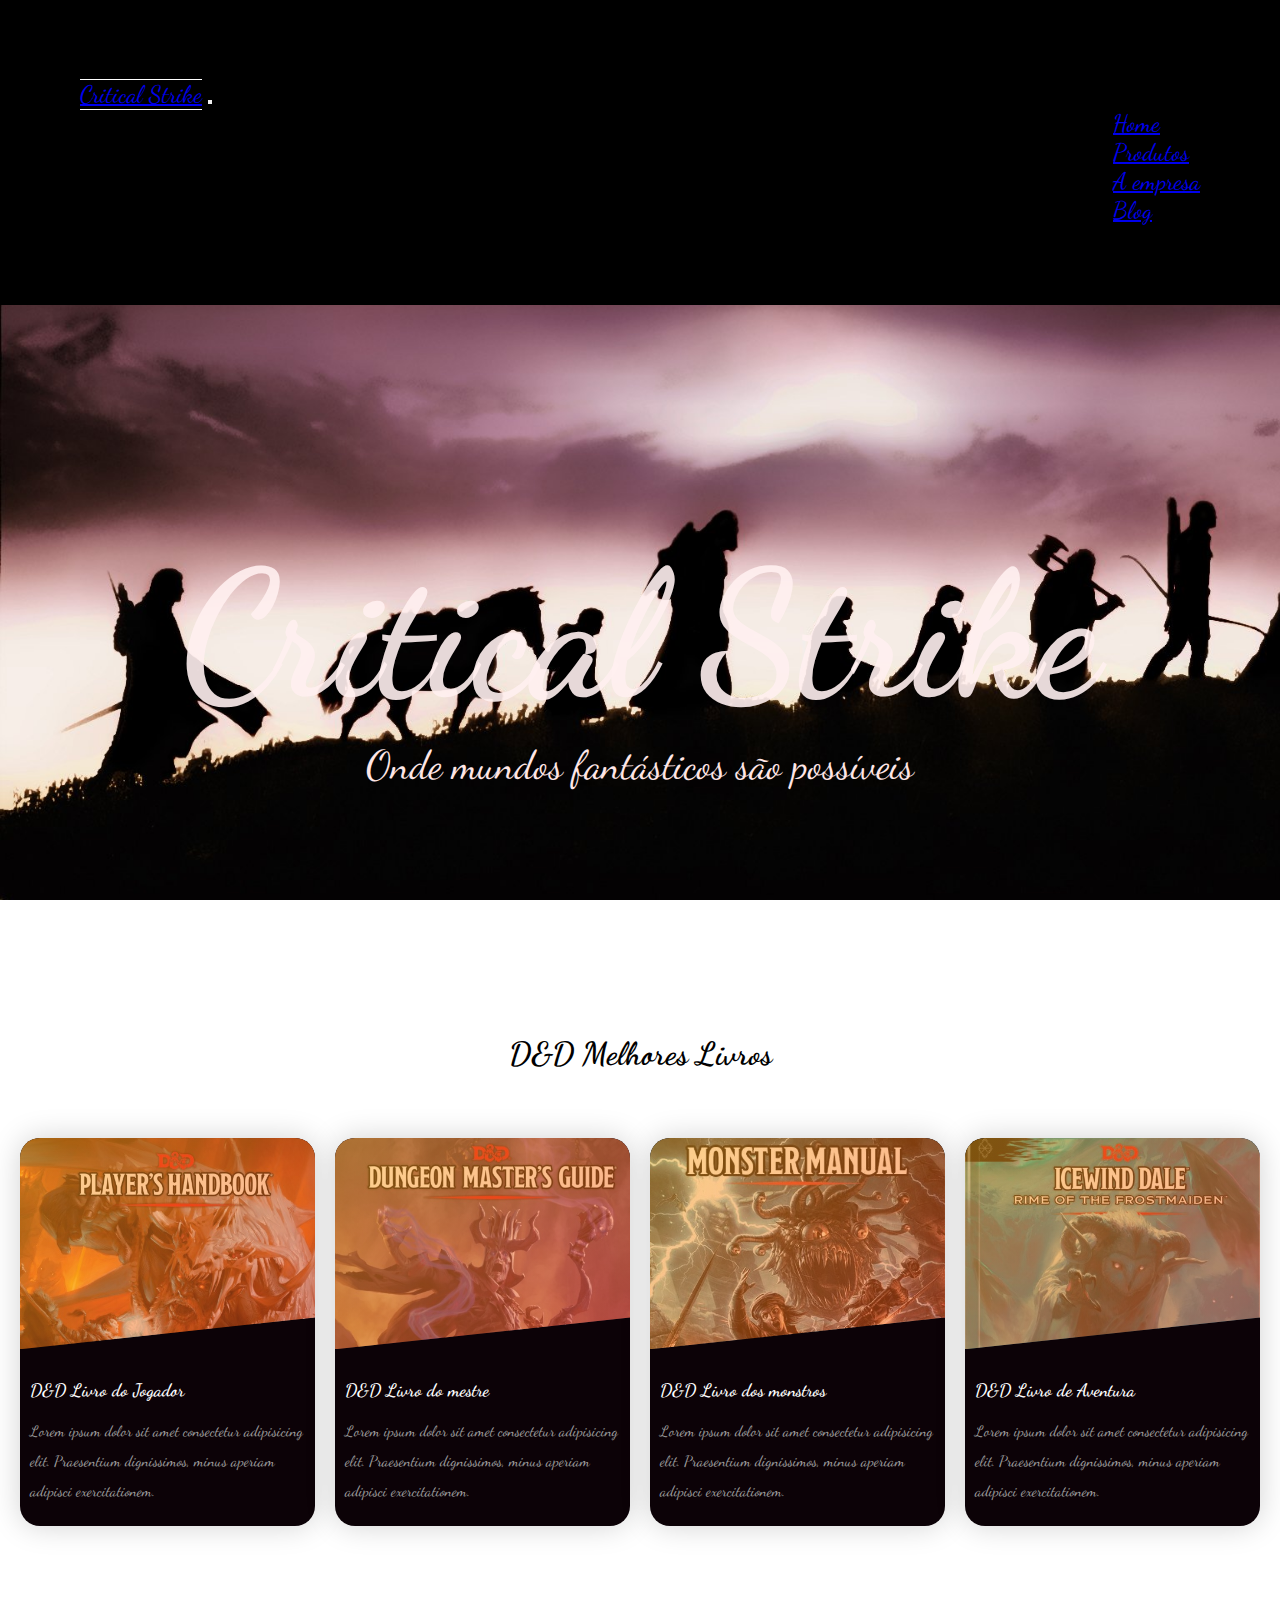
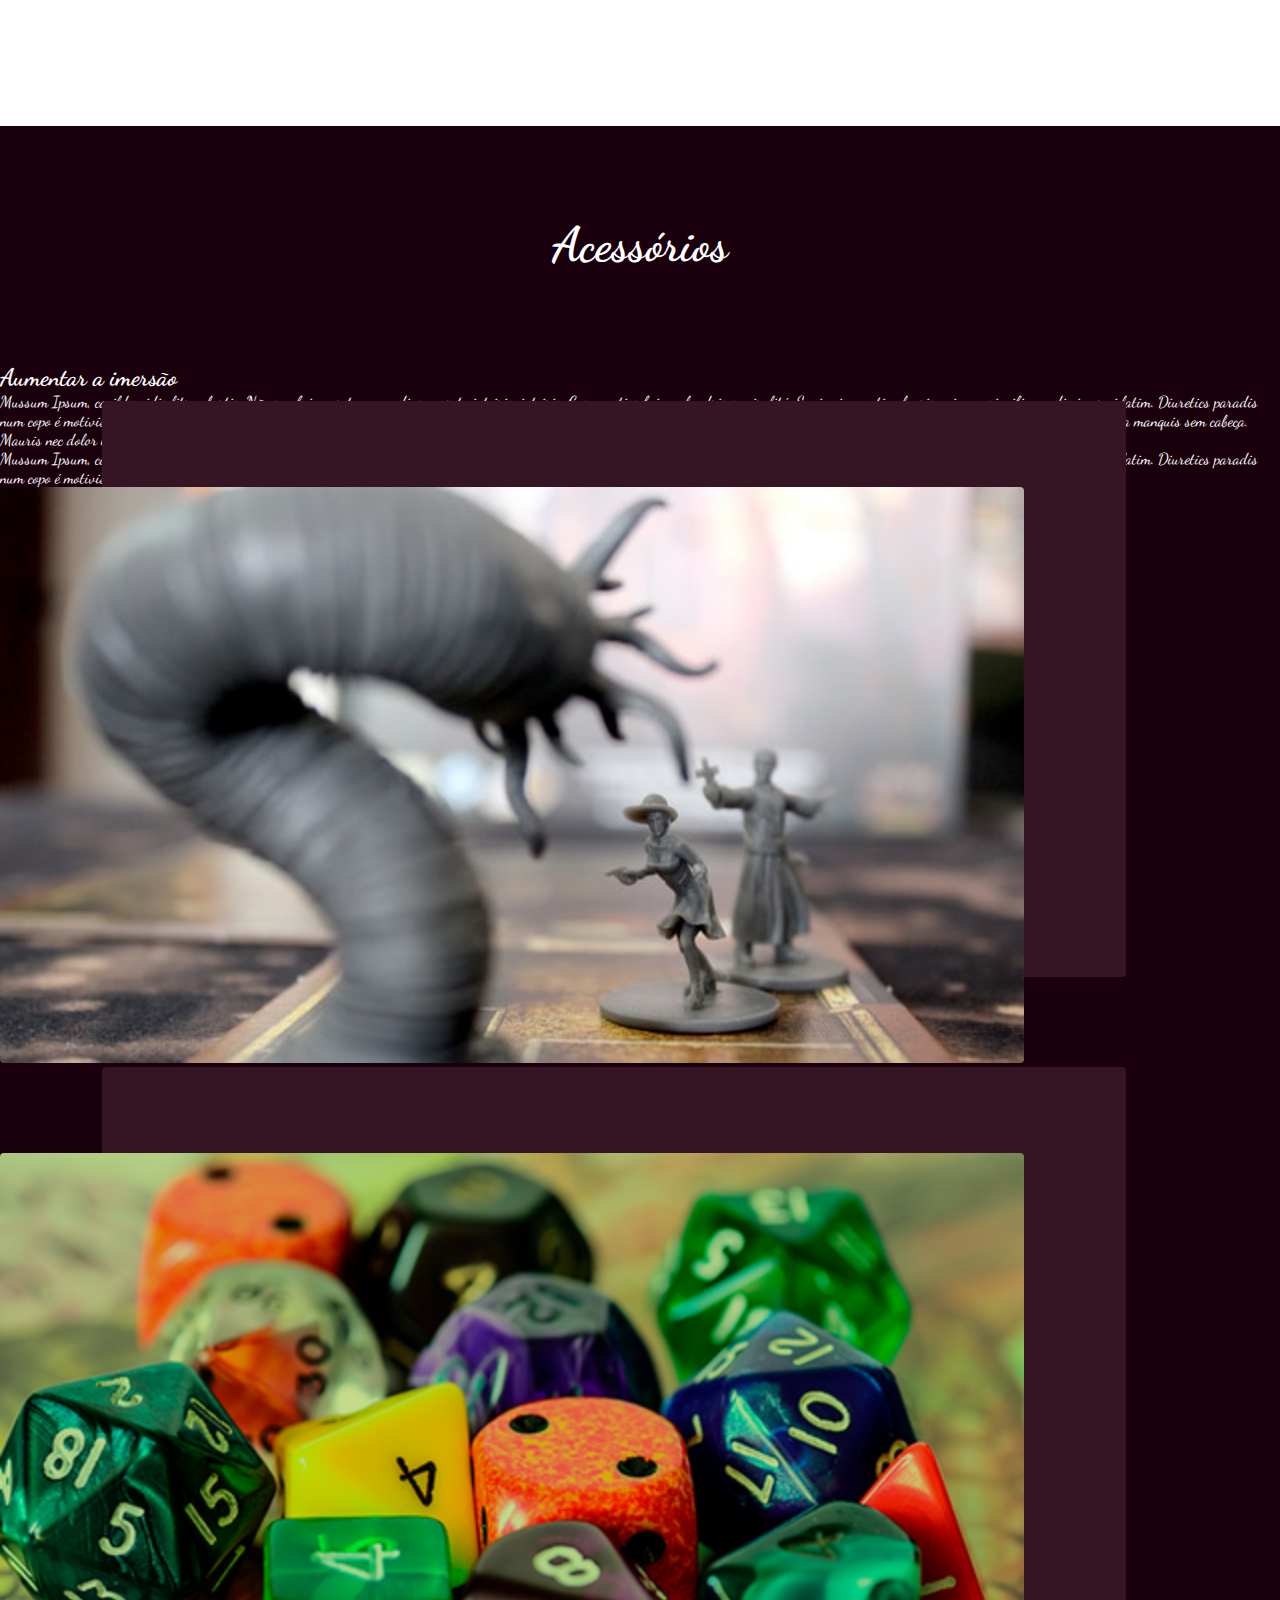
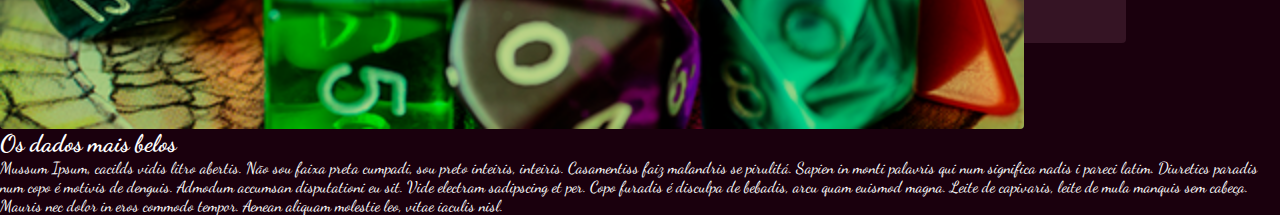
==== index.html @ 11e09d1b "Update index.html" ====
<!DOCTYPE html>
<html lang="pt-br">
  <head>
    <meta charset="UTF-8" />
    <meta http-equiv="X-UA-Compatible" content="IE=edge" />
    <meta name="viewport" content="width=device-width, initial-scale=1.0" />
    <link rel="stylesheet" href="style.css" />
    <title>Critical Strike</title>
    <!--Font Google-->
    <link rel="preconnect" href="https://fonts.googleapis.com" />
    <link rel="preconnect" href="https://fonts.gstatic.com" crossorigin />
    <link
      href="https://fonts.googleapis.com/css2?family=Dancing+Script:wght@400;600;700&display=swap"
      rel="stylesheet"
    />
    <!--bootstrap-->
    <link
      href="https://cdn.jsdelivr.net/npm/bootstrap@5.0.2/dist/css/bootstrap.min.css"
      rel="stylesheet"
      integrity="sha384-EVSTQN3/azprG1Anm3QDgpJLIm9Nao0Yz1ztcQTwFspd3yD65VohhpuuCOmLASjC"
      crossorigin="anonymous"
    />
    <script
      src="https://cdn.jsdelivr.net/npm/@popperjs/core@2.9.2/dist/umd/popper.min.js"
      integrity="sha384-IQsoLXl5PILFhosVNubq5LC7Qb9DXgDA9i+tQ8Zj3iwWAwPtgFTxbJ8NT4GN1R8p"
      crossorigin="anonymous"
    ></script>
    <script
      src="https://cdn.jsdelivr.net/npm/bootstrap@5.0.2/dist/js/bootstrap.min.js"
      integrity="sha384-cVKIPhGWiC2Al4u+LWgxfKTRIcfu0JTxR+EQDz/bgldoEyl4H0zUF0QKbrJ0EcQF"
      crossorigin="anonymous"
    ></script>
    <!--Fim Bootstrap-->
  </head>
  <body>
    <div class="container-fluid p-0">
      <header class="row m-0 p-0">
        <div class="col-lg-12">
          <div class="container">
            <nav class="navbar fixed-top navbar-expand-lg navbar-dark">
              <div class="container">
                <a class="navbar-brand" href="#">Critical Strike</a>
                <button
                  class="navbar-toggler"
                  type="button"
                  data-bs-toggle="collapse"
                  data-bs-target="#navbarNav"
                  aria-controls="navbarNav"
                  aria-expanded="false"
                  aria-label="Toggle navigation"
                >
                  <span class="navbar-toggler-icon"></span>
                </button>
                <div class="collapse navbar-collapse nav-items" id="navbarNav">
                  <ul class="navbar-nav">
                    <li class="nav-item">
                      <a class="nav-link active" aria-current="page" href="#"
                        >Home</a
                      >
                    </li>
                    <li class="nav-item">
                      <a class="nav-link" href="#">Produtos</a>
                    </li>
                    <li class="nav-item">
                      <a class="nav-link" href="#">A empresa</a>
                    </li>
                    <li class="nav-item">
                      <a
                        class="nav-link disabled"
                        href="#"
                        tabindex="-1"
                        aria-disabled="true"
                        >Blog</a
                      >
                    </li>
                  </ul>
                </div>
              </div>
            </nav>
            <div class="col-lg-12">
              <h1>Critical Strike</h1>
              <p>Onde mundos fantásticos são possíveis</p>
            </div>
          </div>
        </div>
      </header>
      <section class="container-fluid section2 mb-5">
        <div class="container">
          <div class="row">
            <div class="col-lg-12">
              <h1>D&D Melhores Livros</h1>
              <div class="section2-cards">
                <div class="cards">
                 <a href="">
                  <div class="card-personal card1">
                    <div class="container-cards">
                      <img src="image/player-book2.jpg" alt="las vegas" />
                    </div>
                    <div class="details">
                      <h3>D&D Livro do Jogador</h3>
                      <p>
                        Lorem ipsum dolor sit amet consectetur adipisicing elit.
                        Praesentium dignissimos, minus aperiam adipisci
                        exercitationem.
                      </p>
                    </div>
                  </div>
                 </a> 
                 <a href="">
                  <div class="card-personal card2">
                    <div class="container-cards">
                      <img src="image/master-book2.jpg" alt="New York" />
                    </div>
                    <div class="details">
                      <h3>D&D Livro do mestre</h3>
                      <p>
                        Lorem ipsum dolor sit amet consectetur adipisicing elit.
                        Praesentium dignissimos, minus aperiam adipisci
                        exercitationem.
                      </p>
                    </div>
                  </div>
                 </a>
                 <a href="">
                  <div class="card-personal card3">
                    <div class="container-cards">
                      <img src="image/Monster_Manual2.jpg" alt="Singapore" />
                    </div>
                    <div class="details">
                      <h3>D&D Livro dos monstros</h3>
                      <p>
                        Lorem ipsum dolor sit amet consectetur adipisicing elit.
                        Praesentium dignissimos, minus aperiam adipisci
                        exercitationem.
                      </p>
                    </div>
                  </div>
                 </a>
                <a href="">
                  <div class="card-personal card3">
                    <div class="container-cards">
                      <img src="image/adventure-book.jpg" alt="Singapore" />
                    </div>
                    <div class="details">
                      <h3>D&D Livro de Aventura</h3>
                      <p>
                        Lorem ipsum dolor sit amet consectetur adipisicing elit.
                        Praesentium dignissimos, minus aperiam adipisci
                        exercitationem.
                      </p>
                    </div>
                  </div>
                </a>
                  
              </div>
              </div>
            </div>
           
        </div>
      </section>
      <section class="section3-bg container-fluid">
        <h1>Acessórios</h1>
        <div class="section3 container" id="tabuleiros">
          <div class="row section3-content">
            <div class="col-lg-6 mb-5">
             <h2>Aumentar a imersão</h2>
             <p>
              Mussum Ipsum, cacilds vidis litro abertis. Não sou faixa preta cumpadi, sou preto inteiris, inteiris. Casamentiss faiz malandris se pirulitá. Sapien in monti palavris qui num significa nadis i pareci latim. Diuretics paradis num copo é motivis de denguis.

              Admodum accumsan disputationi eu sit. Vide electram sadipscing et per. Copo furadis é disculpa de bebadis, arcu quam euismod magna. Leite de capivaris, leite de mula manquis sem cabeça. Mauris nec dolor in eros commodo tempor. Aenean aliquam molestie leo, vitae iaculis nisl.
             </p>
             <p>
              Mussum Ipsum, cacilds vidis litro abertis. Não sou faixa preta cumpadi, sou preto inteiris, inteiris. Casamentiss faiz malandris se pirulitá. Sapien in monti palavris qui num significa nadis i pareci latim. Diuretics paradis num copo é motivis de denguis.
             </p>
            </div>
            <div class="col-lg-6"> <div class="image2">
              <img
                src="image/acessorio2.jpg"
              />
            </div></div>
          </div>
        </div>
        <div class="container" id="tabuleiros">
          <div class="row section3-content">
            <div class="col-lg-6 mb-5 order-md-first"> 
              <div class="image2">
                <img
                  src="image/acessorios3.png"
                  alt="dados para jogos rpg"
                />
              </div>
            </div>
            <div class="col-lg-6 mb-5 order-md-last">
             <h2>Os dados mais belos</h2>
             <p>
              Mussum Ipsum, cacilds vidis litro abertis. Não sou faixa preta cumpadi, sou preto inteiris, inteiris. Casamentiss faiz malandris se pirulitá. Sapien in monti palavris qui num significa nadis i pareci latim. Diuretics paradis num copo é motivis de denguis.

              Admodum accumsan disputationi eu sit. Vide electram sadipscing et per. Copo furadis é disculpa de bebadis, arcu quam euismod magna. Leite de capivaris, leite de mula manquis sem cabeça. Mauris nec dolor in eros commodo tempor. Aenean aliquam molestie leo, vitae iaculis nisl.
             </p>
            </div>
            
          </div>
        </div>
      </section>
     
    </div>
  </body>
</html>
---- style.css ----
* {
  padding: 0;
  margin: 0;
  box-sizing: border-box;
  font-family: 'Dancing Script', cursive;
}
.cards a {
  text-decoration: none;
}
.navbar-brand {
  border-top: 1px solid white !important;
  border-bottom: 1px solid white !important;
}
header.row {
  background: url(/image/banner3.jpg);
  background-position: 0;
  background-size: cover;
  height: 100vh;
}
header h1 {
  text-align: center;
  margin-top: 25vh;
  font-size: 11rem;
  color: rgba(255, 240, 240, 0.9);
  font-weight: 700;
}
header p {
  text-align: center;
  color: rgba(255, 230, 230, 1);
  font-size: 2.5rem;
}
nav {
  padding: 5rem;
  font-size: 1.5rem;
  background: black;
}
.nav-items {
  display: flex;
  justify-content: end;
}

.section2-cards {
  display: grid;
  place-items: center center center;
}

.section2 h1 {
  /* height: 100vh; 
  background: hsl(329, 100%, 5%, 1);  */
  text-align: center;
  font-weight: 900;
  margin-top: 15vh;
  margin-bottom: 5vh;
}
.cards {
  display: grid;
  grid-template-columns: repeat(auto-fit, minmax(250px, 1fr));
  padding: 20px;
  grid-gap: 20px;
}
.card-personal {
  background-color: rgb(12, 2, 7);
  border-radius: 20px;
  box-shadow: 0 0 30px rgba(0, 0, 0, 0.18);
}
.container-cards {
  position: relative;
  clip-path: polygon(0 0, 100% 0, 100% 85%, 0 100%);
}
img {
  width: 100%;
  display: block;
  border-radius: 20px 20px 0 0;
}
.container-cards:after {
  content: '';
  height: 100%;
  width: 100%;
  position: absolute;
  top: 0;
  left: 0;
  border-radius: 20px 20px 0 0;
  opacity: 0.5;
}
.card1 > .container-cards:after {
  background-image: linear-gradient(135deg, #ffab1d, #f8501c);
}
.card2 > .container-cards:after {
  background-image: linear-gradient(135deg, #ffab1d, #f8501c);
}
.card3 > .container-cards:after {
  background-image: linear-gradient(135deg, #ffab1d, #f8501c);
}
.details {
  padding: 20px 10px;
}
.details > h3 {
  color: #ffffff;
  font-weight: 600;
  font-size: 18px;
  margin: 10px 0 15px 0;
}
.details > p {
  color: #a0a0a0;
  font-size: 15px;
  line-height: 30px;
  font-weight: 400;
}

/*=================== section 3 ======================= */
.section3-bg h1 {
  text-align: center;
  color: white;
  font-size: 3rem;
  margin-top: 20vh;
  padding-top: 10vh;
}
.section3-bg {
  background: hsl(329, 100%, 5%, 1);
}
.section3-content {
  padding-top: 10vh;
  color: white;
}

#tabuleiros .image2 {
  position: relative;
  width: 80%;
}

#tabuleiros .image2::before {
  content: '';
  height: 100%;
  width: 100%;
  background: rgb(53, 20, 36);
  position: absolute;
  top: -15%;
  left: 10%;
  z-index: 0;
}

#tabuleiros .image2 img {
  position: relative;
}

#tabuleiros .image2 img,
#tabuleiros .image2::before {
  border-radius: 0.25rem;
}

@media (max-width: 990px) {
  header.row {
    padding: 1rem;
    background-position: -20rem;
  }

  nav {
    padding: 0;
    background: black;
  }
  .navbar-toggler:focus {
    box-shadow: 0 0 0 0 !important;
    border: 2px solid gray !important;
  }
  .nav-items {
    justify-content: flex-start;
  }
  header h1 {
    font-size: 3rem;
  }
  header p {
    font-size: 1.2rem;
  }
  .order-md-first {
    order: 2;
  }
  .order-md-last {
    order: 1;
  }
}
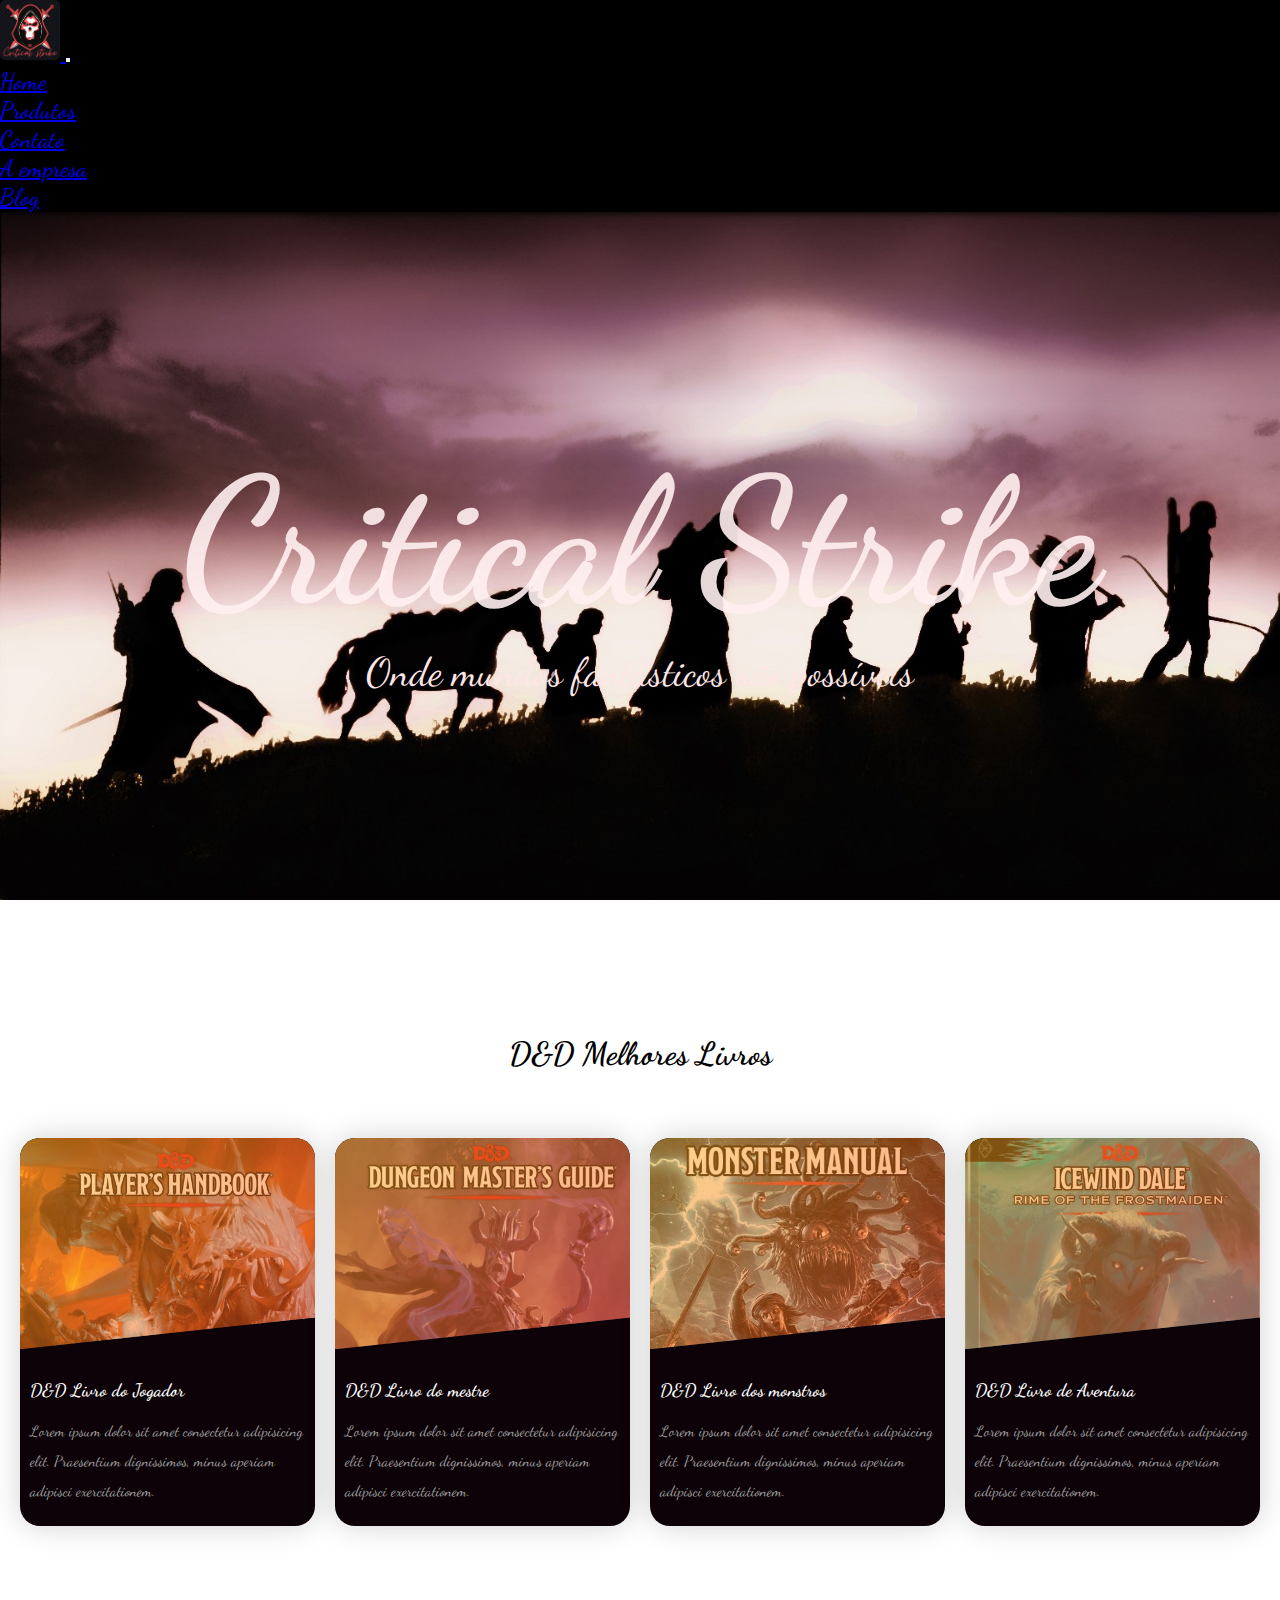
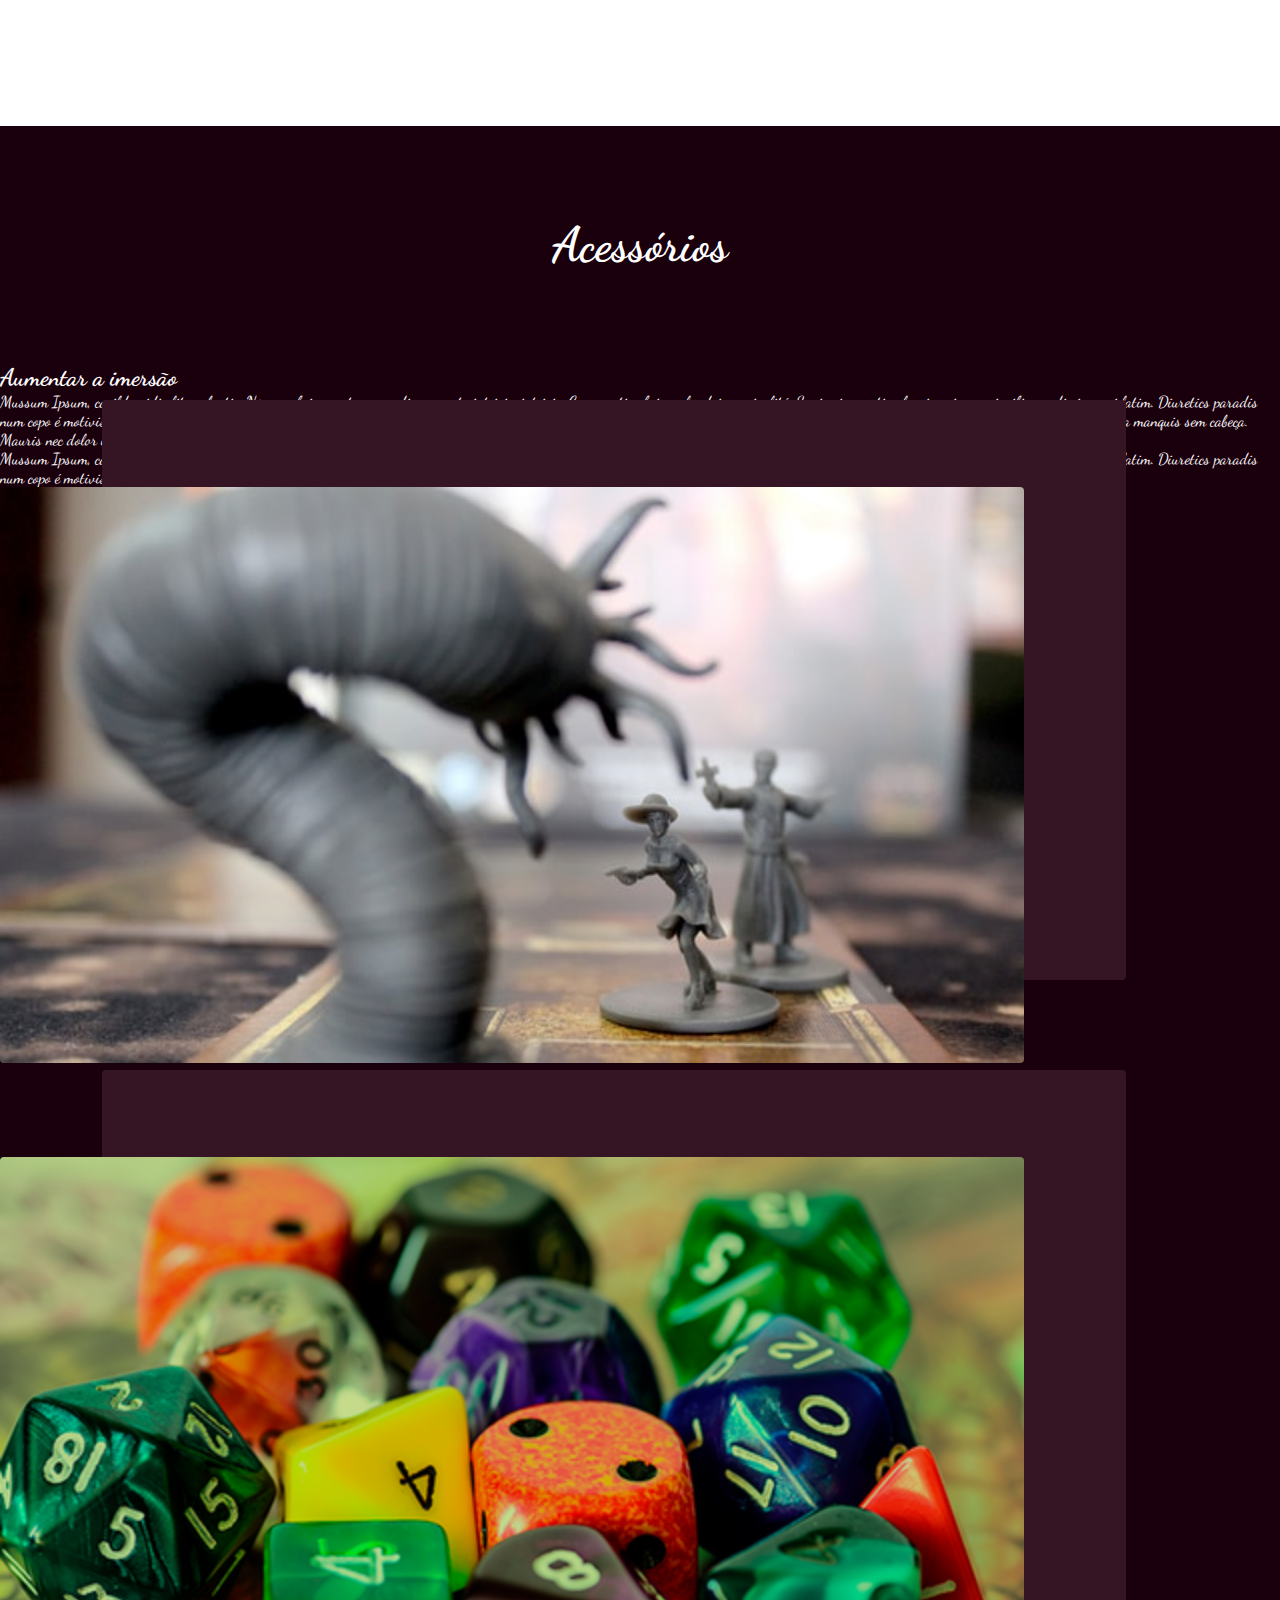
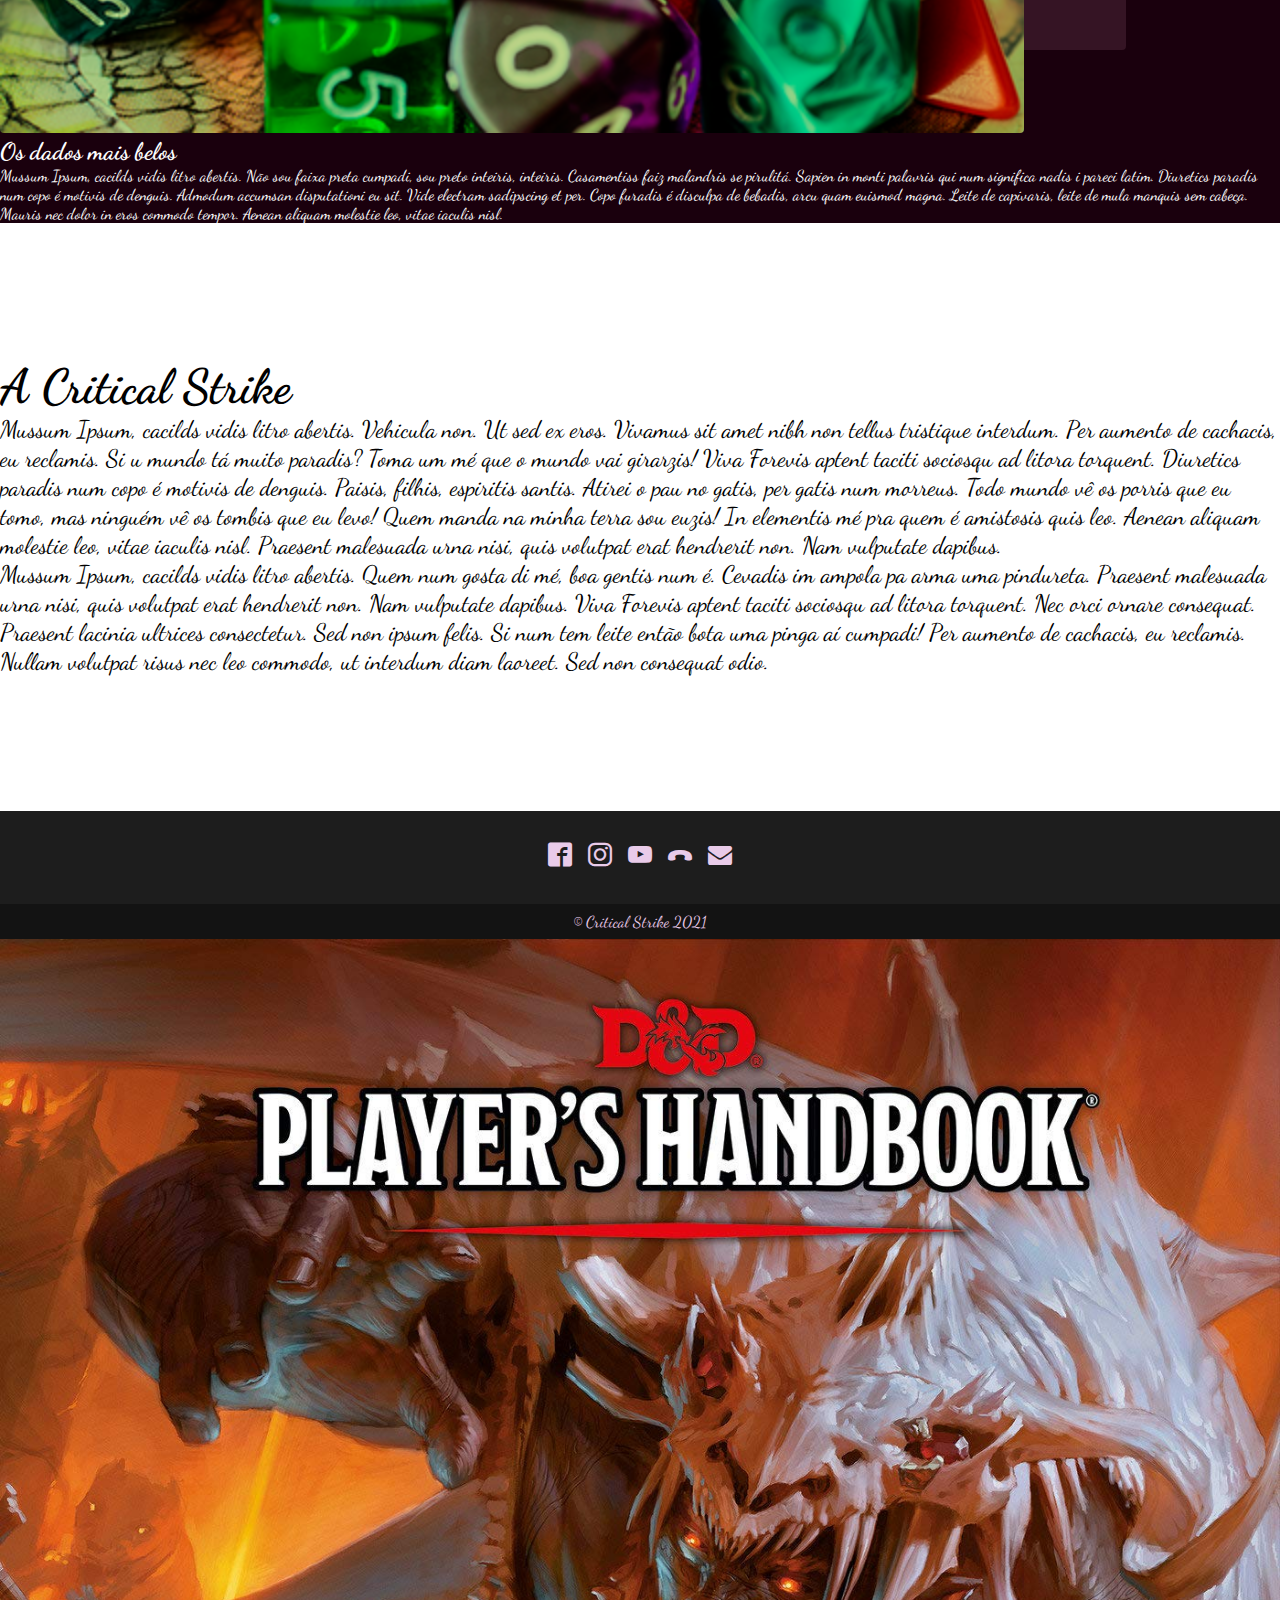
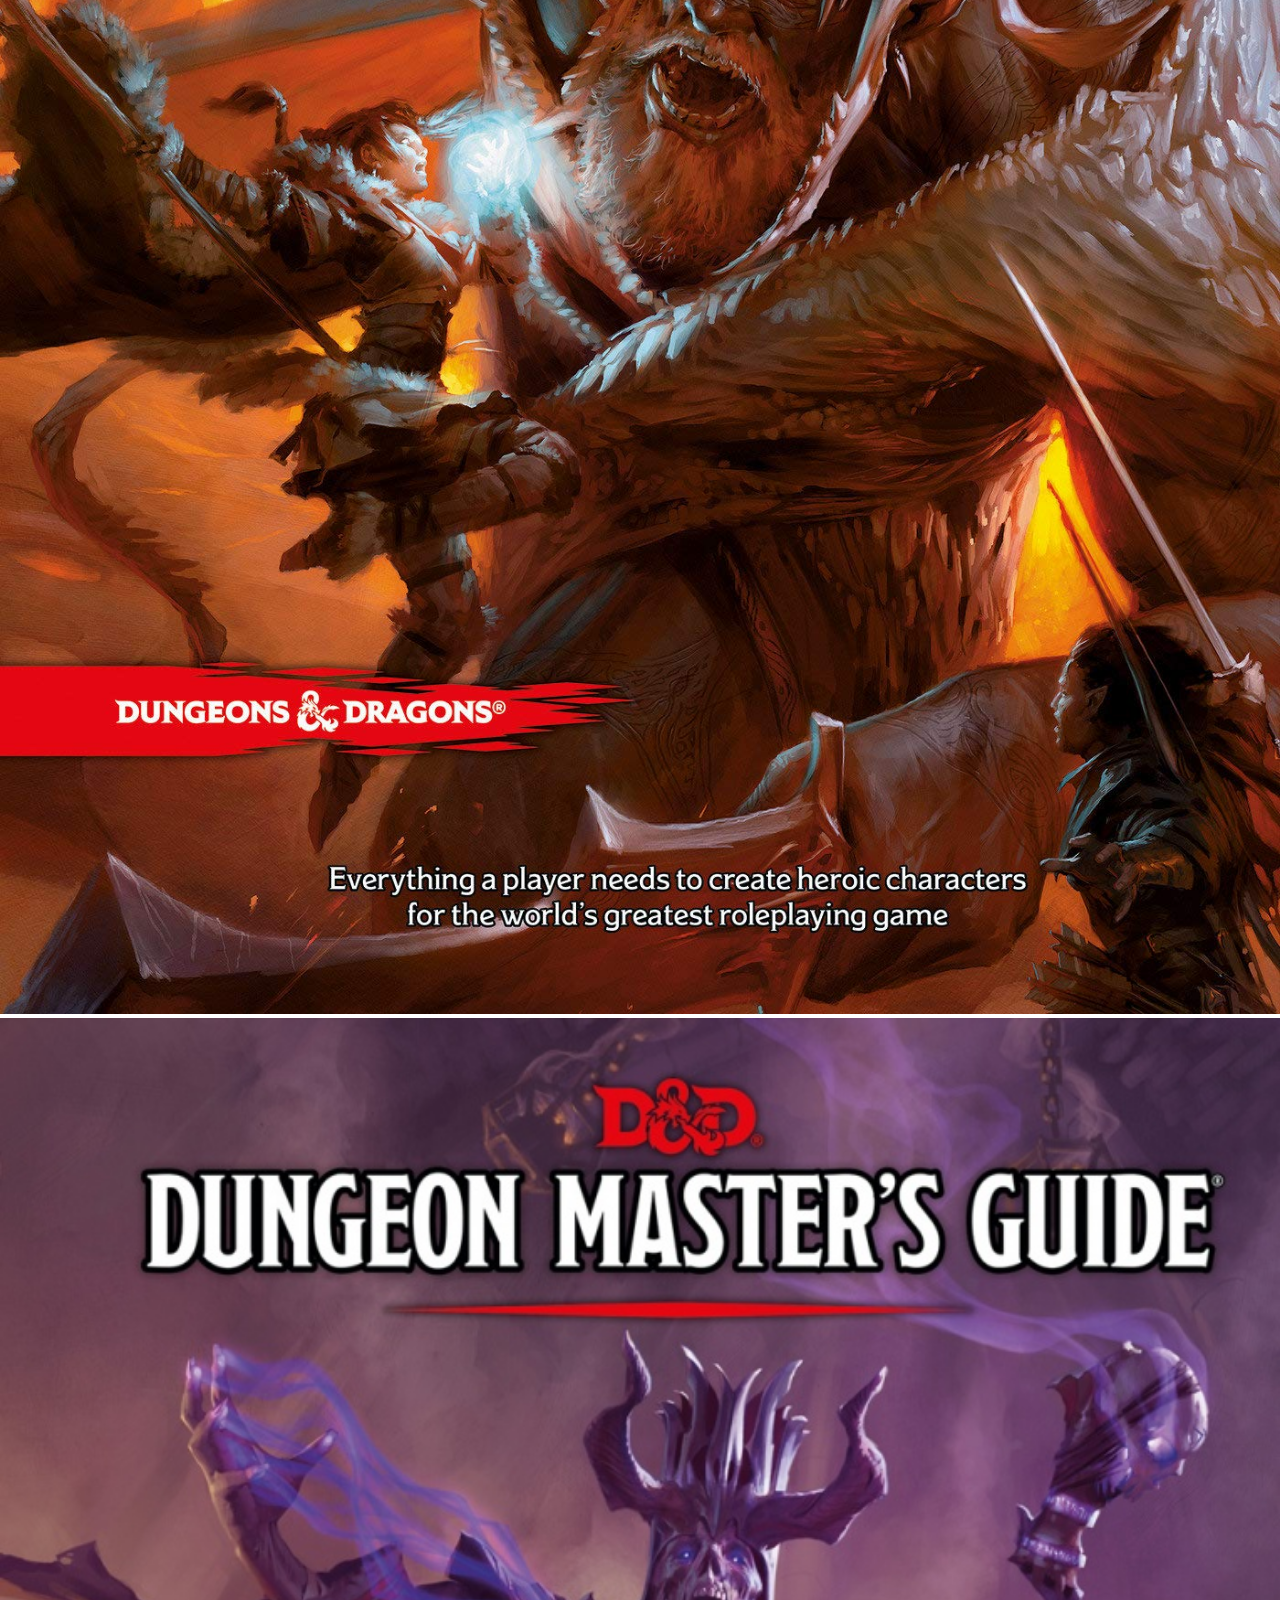
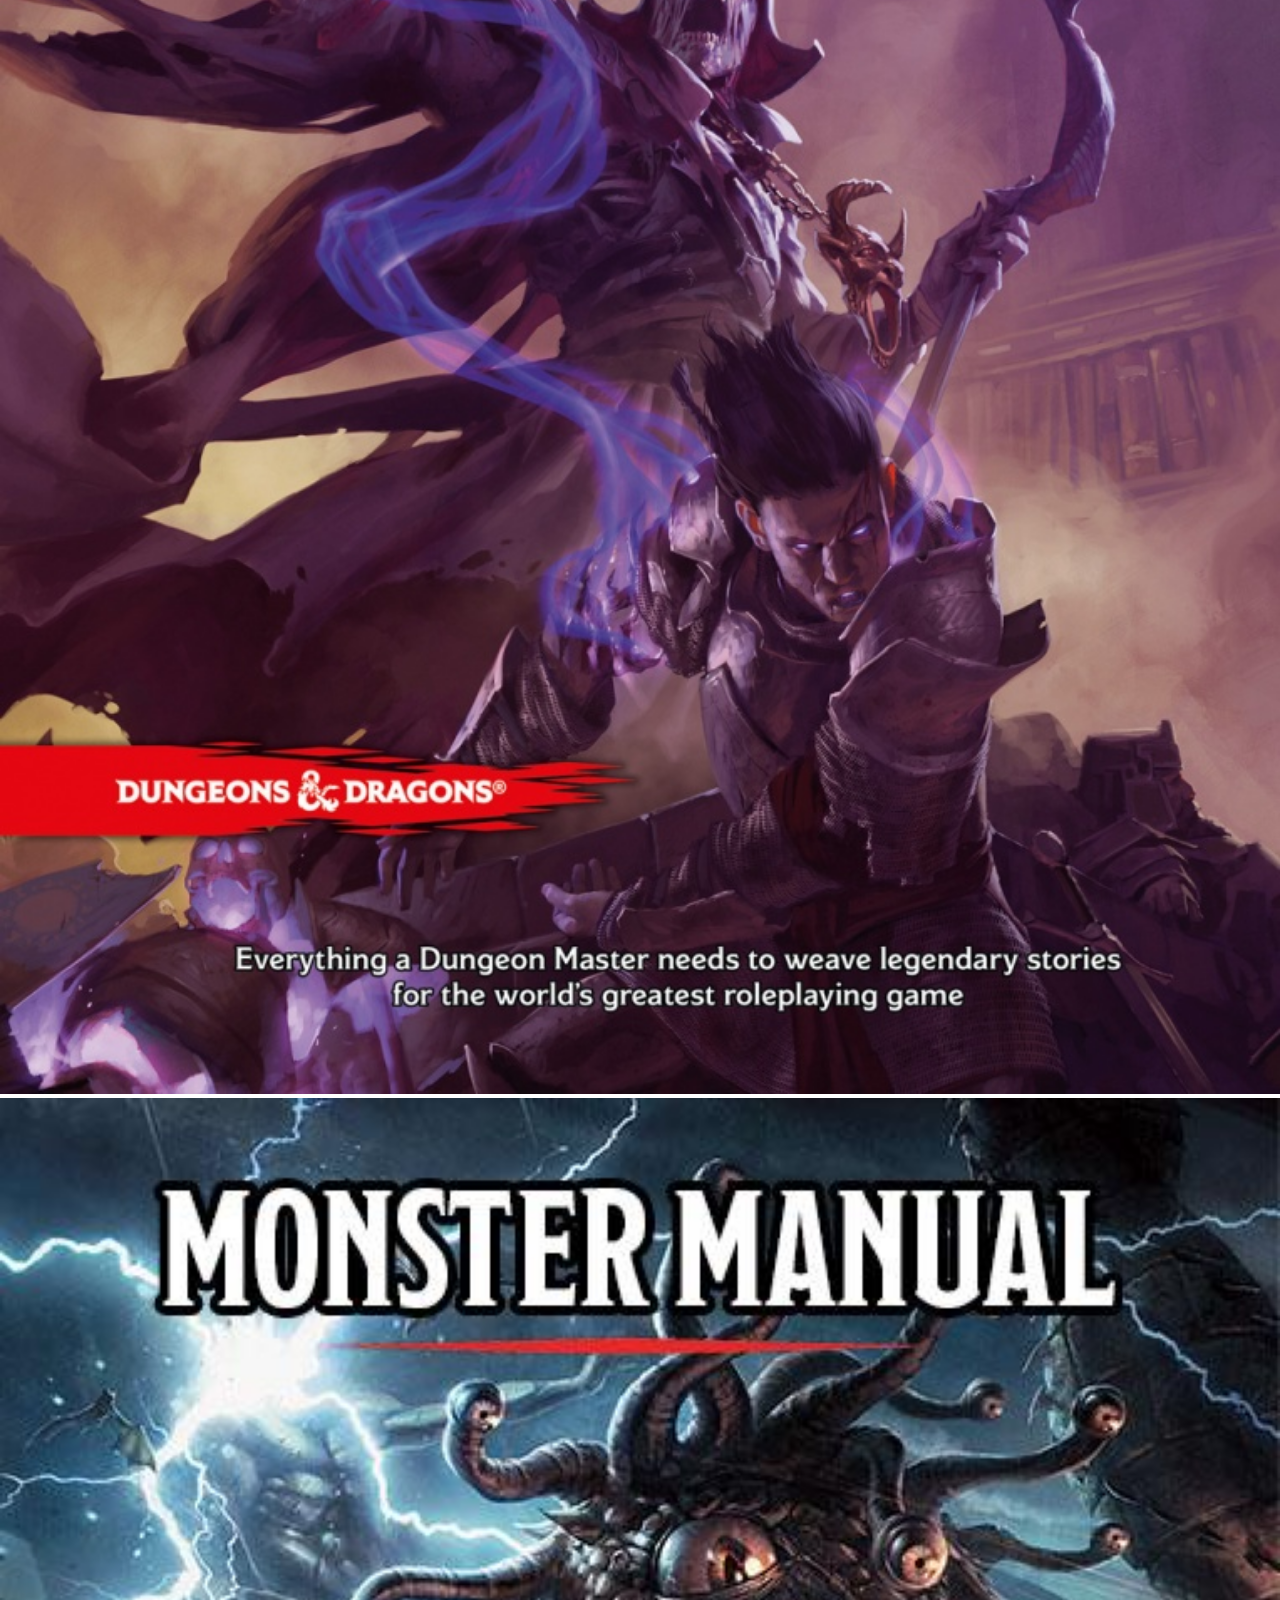
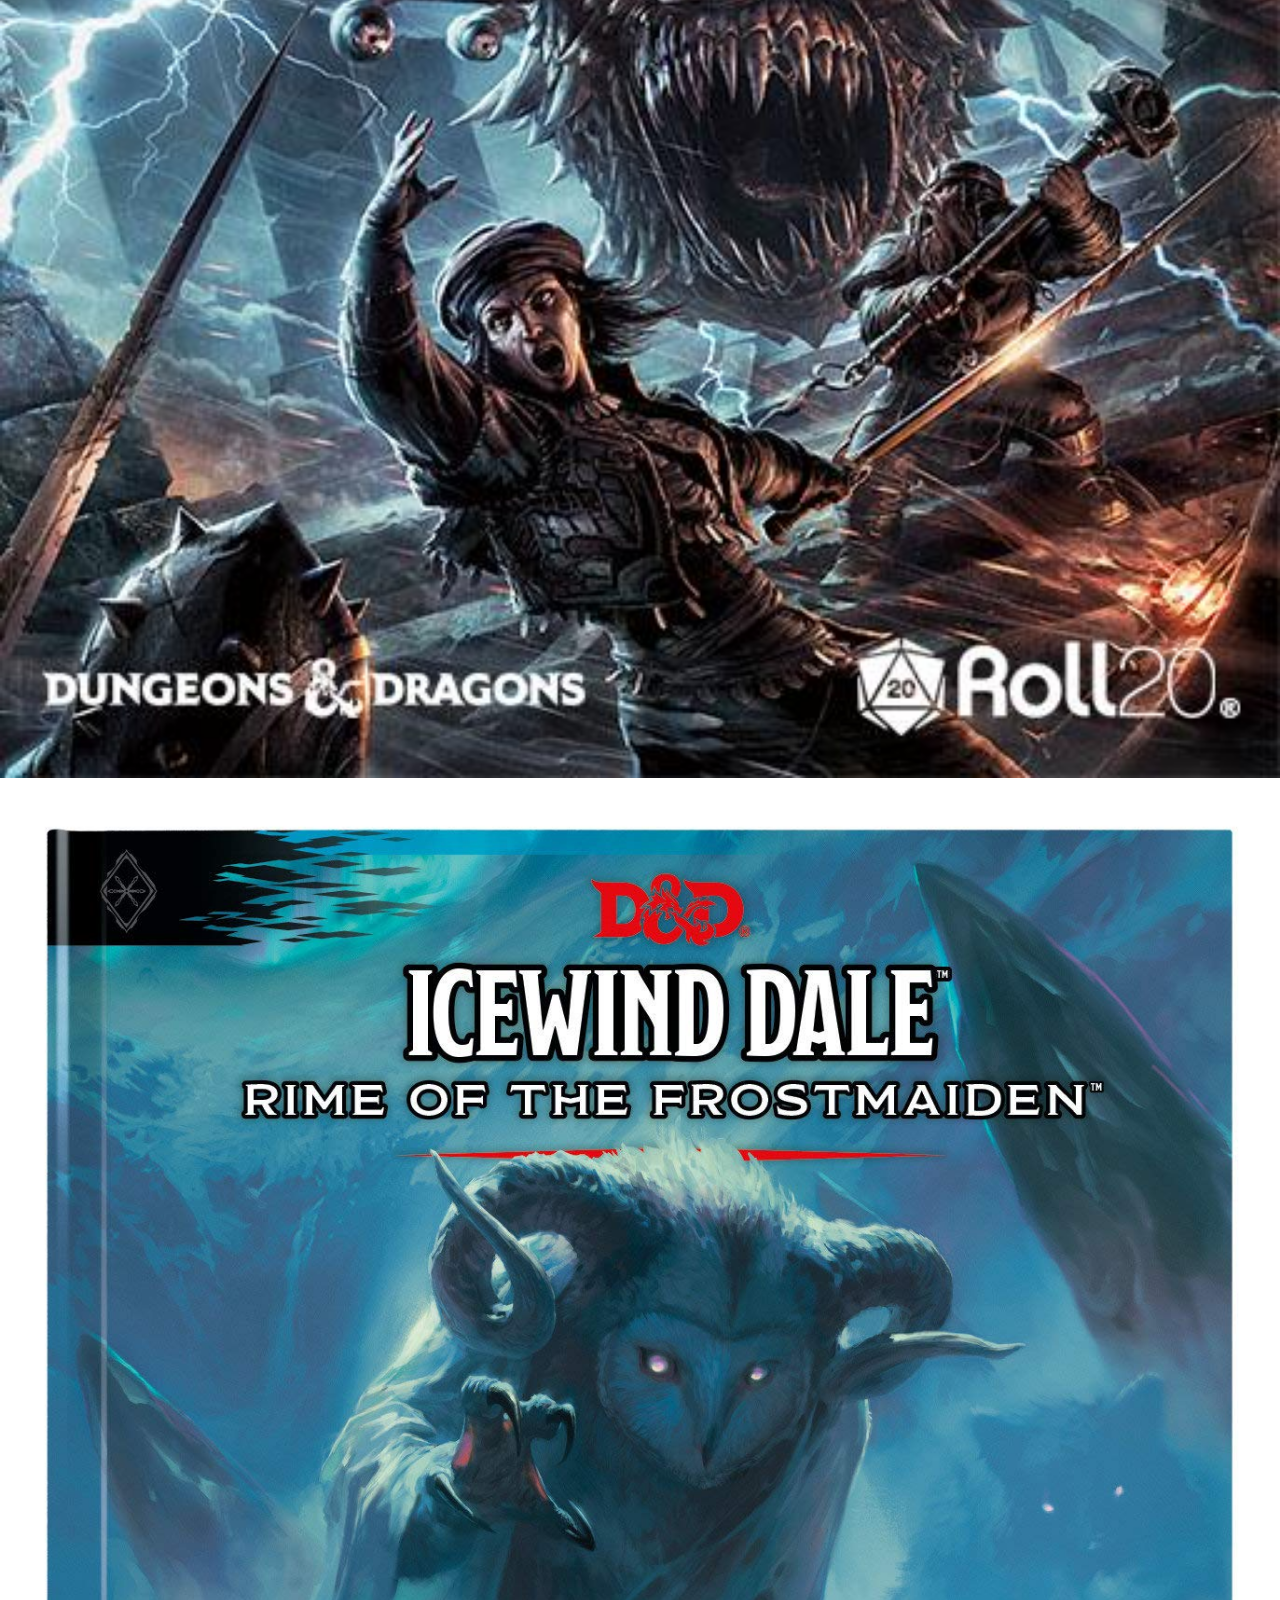
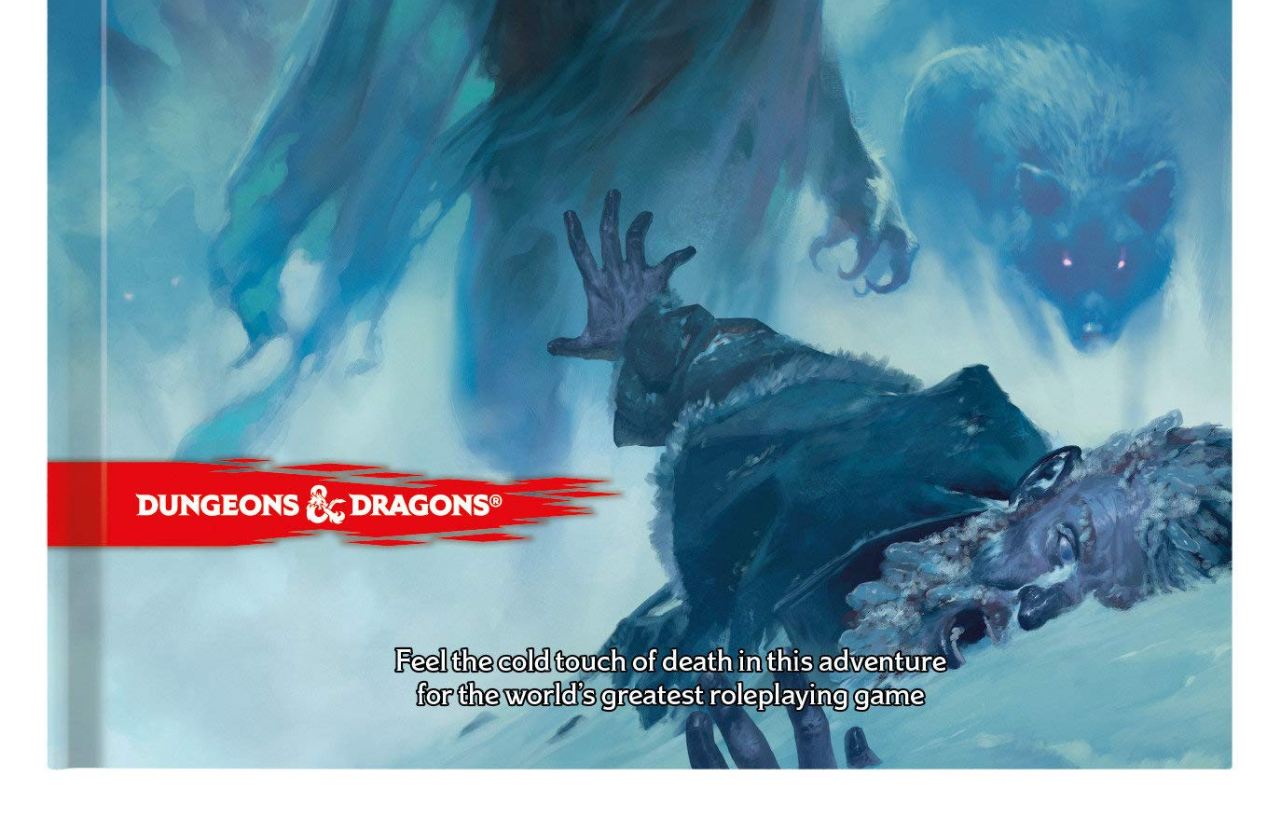
==== commit 278ef781: "Add files via upload" ====
--- a/index.html
+++ b/index.html
@@ -5,6 +5,7 @@
     <meta http-equiv="X-UA-Compatible" content="IE=edge" />
     <meta name="viewport" content="width=device-width, initial-scale=1.0" />
     <link rel="stylesheet" href="style.css" />
+    <link rel="stylesheet" href="assets/style.css">
     <title>Critical Strike</title>
     <!--Font Google-->
     <link rel="preconnect" href="https://fonts.googleapis.com" />
@@ -39,7 +40,10 @@
           <div class="container">
             <nav class="navbar fixed-top navbar-expand-lg navbar-dark">
               <div class="container">
-                <a class="navbar-brand" href="#">Critical Strike</a>
+                <a class="navbar-brand" href="#">
+                  
+                  <img src="image/logo2.png" alt="">
+                </a>
                 <button
                   class="navbar-toggler"
                   type="button"
@@ -52,17 +56,20 @@
                   <span class="navbar-toggler-icon"></span>
                 </button>
                 <div class="collapse navbar-collapse nav-items" id="navbarNav">
-                  <ul class="navbar-nav">
+                  <ul class="navbar-nav ms-md-auto">
                     <li class="nav-item">
                       <a class="nav-link active" aria-current="page" href="#"
                         >Home</a
                       >
                     </li>
                     <li class="nav-item">
-                      <a class="nav-link" href="#">Produtos</a>
-                    </li>
-                    <li class="nav-item">
-                      <a class="nav-link" href="#">A empresa</a>
+                      <a class="nav-link" href="#anchor1">Produtos</a>
+                    </li>
+                    <li class="nav-item">
+                      <a class="nav-link" href="#anchor2">Contato</a>
+                    </li>
+                    <li class="nav-item">
+                      <a class="nav-link" href="#empresa">A empresa</a>
                     </li>
                     <li class="nav-item">
                       <a
@@ -87,11 +94,11 @@
       <section class="container-fluid section2 mb-5">
         <div class="container">
           <div class="row">
-            <div class="col-lg-12">
+            <div class="col-lg-12" id="anchor1">
               <h1>D&D Melhores Livros</h1>
               <div class="section2-cards">
                 <div class="cards">
-                 <a href="">
+                 <a href="" data-bs-toggle="modal" data-bs-target="#Modal0">
                   <div class="card-personal card1">
                     <div class="container-cards">
                       <img src="image/player-book2.jpg" alt="las vegas" />
@@ -106,7 +113,7 @@
                     </div>
                   </div>
                  </a> 
-                 <a href="">
+                 <a href="" data-bs-toggle="modal" data-bs-target="#Modal1">
                   <div class="card-personal card2">
                     <div class="container-cards">
                       <img src="image/master-book2.jpg" alt="New York" />
@@ -121,25 +128,25 @@
                     </div>
                   </div>
                  </a>
-                 <a href="">
+                 <a href="" data-bs-toggle="modal" data-bs-target="#Modal2">
+                  <div class="card-personal card2">
+                    <div class="container-cards">
+                      <img src="image/Monster_Manual2.jpg" alt="Singapore" />
+                    </div>
+                    <div class="details">
+                      <h3>D&D Livro dos monstros</h3>
+                      <p>
+                        Lorem ipsum dolor sit amet consectetur adipisicing elit.
+                        Praesentium dignissimos, minus aperiam adipisci
+                        exercitationem.
+                      </p>
+                    </div>
+                  </div>
+                 </a>
+                <a href="" data-bs-toggle="modal" data-bs-target="#Modal3">
                   <div class="card-personal card3">
                     <div class="container-cards">
-                      <img src="image/Monster_Manual2.jpg" alt="Singapore" />
-                    </div>
-                    <div class="details">
-                      <h3>D&D Livro dos monstros</h3>
-                      <p>
-                        Lorem ipsum dolor sit amet consectetur adipisicing elit.
-                        Praesentium dignissimos, minus aperiam adipisci
-                        exercitationem.
-                      </p>
-                    </div>
-                  </div>
-                 </a>
-                <a href="">
-                  <div class="card-personal card3">
-                    <div class="container-cards">
-                      <img src="image/adventure-book.jpg" alt="Singapore" />
+                      <img src="image/adventure-book.jpg" />
                     </div>
                     <div class="details">
                       <h3>D&D Livro de Aventura</h3>
@@ -181,7 +188,7 @@
           </div>
         </div>
         <div class="container" id="tabuleiros">
-          <div class="row section3-content">
+          <div class="row section3-content pb-5">
             <div class="col-lg-6 mb-5 order-md-first"> 
               <div class="image2">
                 <img
@@ -202,7 +209,76 @@
           </div>
         </div>
       </section>
-     
+      <section class="container text-center empresa" id="empresa">
+        <h1>A Critical Strike</h1>
+        <p>
+          Mussum Ipsum, cacilds vidis litro abertis. Vehicula non. Ut sed ex eros. Vivamus sit amet nibh non tellus tristique interdum. Per aumento de cachacis, eu reclamis. Si u mundo tá muito paradis? Toma um mé que o mundo vai girarzis! Viva Forevis aptent taciti sociosqu ad litora torquent.
+
+Diuretics paradis num copo é motivis de denguis. Paisis, filhis, espiritis santis. Atirei o pau no gatis, per gatis num morreus. Todo mundo vê os porris que eu tomo, mas ninguém vê os tombis que eu levo!
+
+Quem manda na minha terra sou euzis! In elementis mé pra quem é amistosis quis leo. Aenean aliquam molestie leo, vitae iaculis nisl. Praesent malesuada urna nisi, quis volutpat erat hendrerit non. Nam vulputate dapibus.
+
+
+        </p>
+        <p>
+          Mussum Ipsum, cacilds vidis litro abertis. Quem num gosta di mé, boa gentis num é. Cevadis im ampola pa arma uma pindureta. Praesent malesuada urna nisi, quis volutpat erat hendrerit non. Nam vulputate dapibus. Viva Forevis aptent taciti sociosqu ad litora torquent.
+
+Nec orci ornare consequat. Praesent lacinia ultrices consectetur. Sed non ipsum felis. Si num tem leite então bota uma pinga aí cumpadi! Per aumento de cachacis, eu reclamis. Nullam volutpat risus nec leo commodo, ut interdum diam laoreet. Sed non consequat odio.
+        </p>
+      </section>
+      <footer>
+        <div class="social" id="anchor2">
+        <a href=""><i class="icon-brand"></i></a>  
+        <a href=""><i class="icon-instagram"></i></a>  
+        <a href=""><i class="icon-brand1"></i></a>  
+        <a href=""><i class="icon-telephone"></i></a>  
+        <a href=""><i class="icon-envelope"></i></a>  
+        </div>
+        <div class="copy">&copy; Critical Strike 2021
+         
+        </div>
+      </footer>
+    </div>
+     <!-- Modal 0 -->
+     <div class="modal fade" id="Modal0" tabindex="-1" aria-labelledby="exampleModalLabel" aria-hidden="true">
+      <div class="modal-dialog modal-dialog-centered">
+        <div class="modal-content">
+          <div class="modal-body">
+            <img src="image/player-book.jpg">
+          </div>
+        </div>
+      </div>
+    </div>
+    <!-- Modal 1 -->
+    <div class="modal fade" id="Modal1" tabindex="-1" aria-labelledby="exampleModalLabel" aria-hidden="true">
+      <div class="modal-dialog modal-dialog-centered">
+        <div class="modal-content">
+          <div class="modal-body">
+            <img src="image/master-book.jpg">
+          </div>
+        </div>
+      </div>
+    </div>
+     <!-- Modal 2 -->
+     <div class="modal fade" id="Modal2" tabindex="-1" aria-labelledby="exampleModalLabel" aria-hidden="true">
+      <div class="modal-dialog modal-dialog-centered">
+        <div class="modal-content">
+          <div class="modal-body">
+            <img src="image//Monster_Manual.jpg">
+          </div>
+        </div>
+      </div>
+      </div>
+    <!-- Modal 3 -->
+    <div class="modal fade" id="Modal3" tabindex="-1" aria-labelledby="exampleModalLabel" aria-hidden="true">
+      <div class="modal-dialog modal-dialog-centered">
+        <div class="modal-content">
+          <div class="modal-body">
+            <img src="image/adventure-book2.jpg">
+          </div>
+          
+        </div>
+      </div>
     </div>
   </body>
 </html>
--- a/style.css
+++ b/style.css
@@ -4,15 +4,20 @@
   box-sizing: border-box;
   font-family: 'Dancing Script', cursive;
 }
+
+img {
+  width: 100%;
+}
+.navbar-brand img {
+  width: 60px;
+  border-radius: 5px;
+}
+
 .cards a {
   text-decoration: none;
 }
-.navbar-brand {
-  border-top: 1px solid white !important;
-  border-bottom: 1px solid white !important;
-}
 header.row {
-  background: url(/image/banner3.jpg);
+  background: url(image/banner3.jpg);
   background-position: 0;
   background-size: cover;
   height: 100vh;
@@ -30,23 +35,17 @@
   font-size: 2.5rem;
 }
 nav {
-  padding: 5rem;
   font-size: 1.5rem;
   background: black;
-}
-.nav-items {
-  display: flex;
-  justify-content: end;
-}
-
+  -webkit-box-shadow: 0px 8px 8px -2px rgba(0, 0, 0, 0.51);
+  box-shadow: 0px 4px 4px -1px rgba(0, 0, 0, 0.51);
+}
 .section2-cards {
   display: grid;
   place-items: center center center;
 }
 
 .section2 h1 {
-  /* height: 100vh; 
-  background: hsl(329, 100%, 5%, 1);  */
   text-align: center;
   font-weight: 900;
   margin-top: 15vh;
@@ -67,7 +66,7 @@
   position: relative;
   clip-path: polygon(0 0, 100% 0, 100% 85%, 0 100%);
 }
-img {
+.container-cards img {
   width: 100%;
   display: block;
   border-radius: 20px 20px 0 0;
@@ -148,6 +147,46 @@
   border-radius: 0.25rem;
 }
 
+/*=========== Section 4 =================== */
+
+.card-personal2 {
+  display: flex !important;
+  gap: 1rem;
+}
+.carousel-item {
+  background: white !important;
+}
+/*========== section 5 ==================== */
+.empresa {
+  padding: 15vh 0;
+  font-size: 1.5rem;
+}
+
+footer {
+  color: rgb(233, 203, 233);
+  background: rgb(19, 19, 19);
+  text-align: center;
+}
+.social {
+  padding: 2rem 0;
+  background: rgb(29, 29, 29);
+  display: flex;
+  justify-content: center;
+  gap: 1rem;
+  font-size: 1.5rem;
+}
+.social a {
+  text-decoration: none;
+  color: rgb(233, 203, 233);
+}
+.social a:hover {
+  color: rgb(201, 171, 201);
+}
+
+.copy {
+  padding: 0.5rem 0;
+}
+
 @media (max-width: 990px) {
   header.row {
     padding: 1rem;
@@ -177,4 +216,10 @@
   .order-md-last {
     order: 1;
   }
-}
+  .card-personal2 {
+    display: block !important;
+  }
+  .empresa {
+    font-size: 1rem;
+  }
+}
--- a/assets/style.css
+++ b/assets/style.css
@@ -0,0 +1,66 @@
+@font-face {
+  font-family: 'icomoon';
+  src:  url('fonts/icomoon.eot?yvb7k');
+  src:  url('fonts/icomoon.eot?yvb7k#iefix') format('embedded-opentype'),
+    url('fonts/icomoon.ttf?yvb7k') format('truetype'),
+    url('fonts/icomoon.woff?yvb7k') format('woff'),
+    url('fonts/icomoon.svg?yvb7k#icomoon') format('svg');
+  font-weight: normal;
+  font-style: normal;
+  font-display: block;
+}
+
+[class^="icon-"], [class*=" icon-"] {
+  /* use !important to prevent issues with browser extensions that change fonts */
+  font-family: 'icomoon' !important;
+  speak: never;
+  font-style: normal;
+  font-weight: normal;
+  font-variant: normal;
+  text-transform: none;
+  line-height: 1;
+
+  /* Better Font Rendering =========== */
+  -webkit-font-smoothing: antialiased;
+  -moz-osx-font-smoothing: grayscale;
+}
+
+.icon-envelope:before {
+  content: "\e900";
+}
+.icon-instagram:before {
+  content: "\e907";
+}
+.icon-facebook:before {
+  content: "\e903";
+}
+.icon-brand:before {
+  content: "\e903";
+}
+.icon-social:before {
+  content: "\e903";
+}
+.icon-youtube1:before {
+  content: "\e906";
+}
+.icon-brand1:before {
+  content: "\e906";
+}
+.icon-social1:before {
+  content: "\e906";
+}
+.icon-phone-hang-up:before {
+  content: "\e901";
+}
+.icon-telephone:before {
+  content: "\e901";
+}
+.icon-contact:before {
+  content: "\e901";
+}
+.icon-support:before {
+  content: "\e901";
+}
+.icon-call:before {
+  content: "\e901";
+}
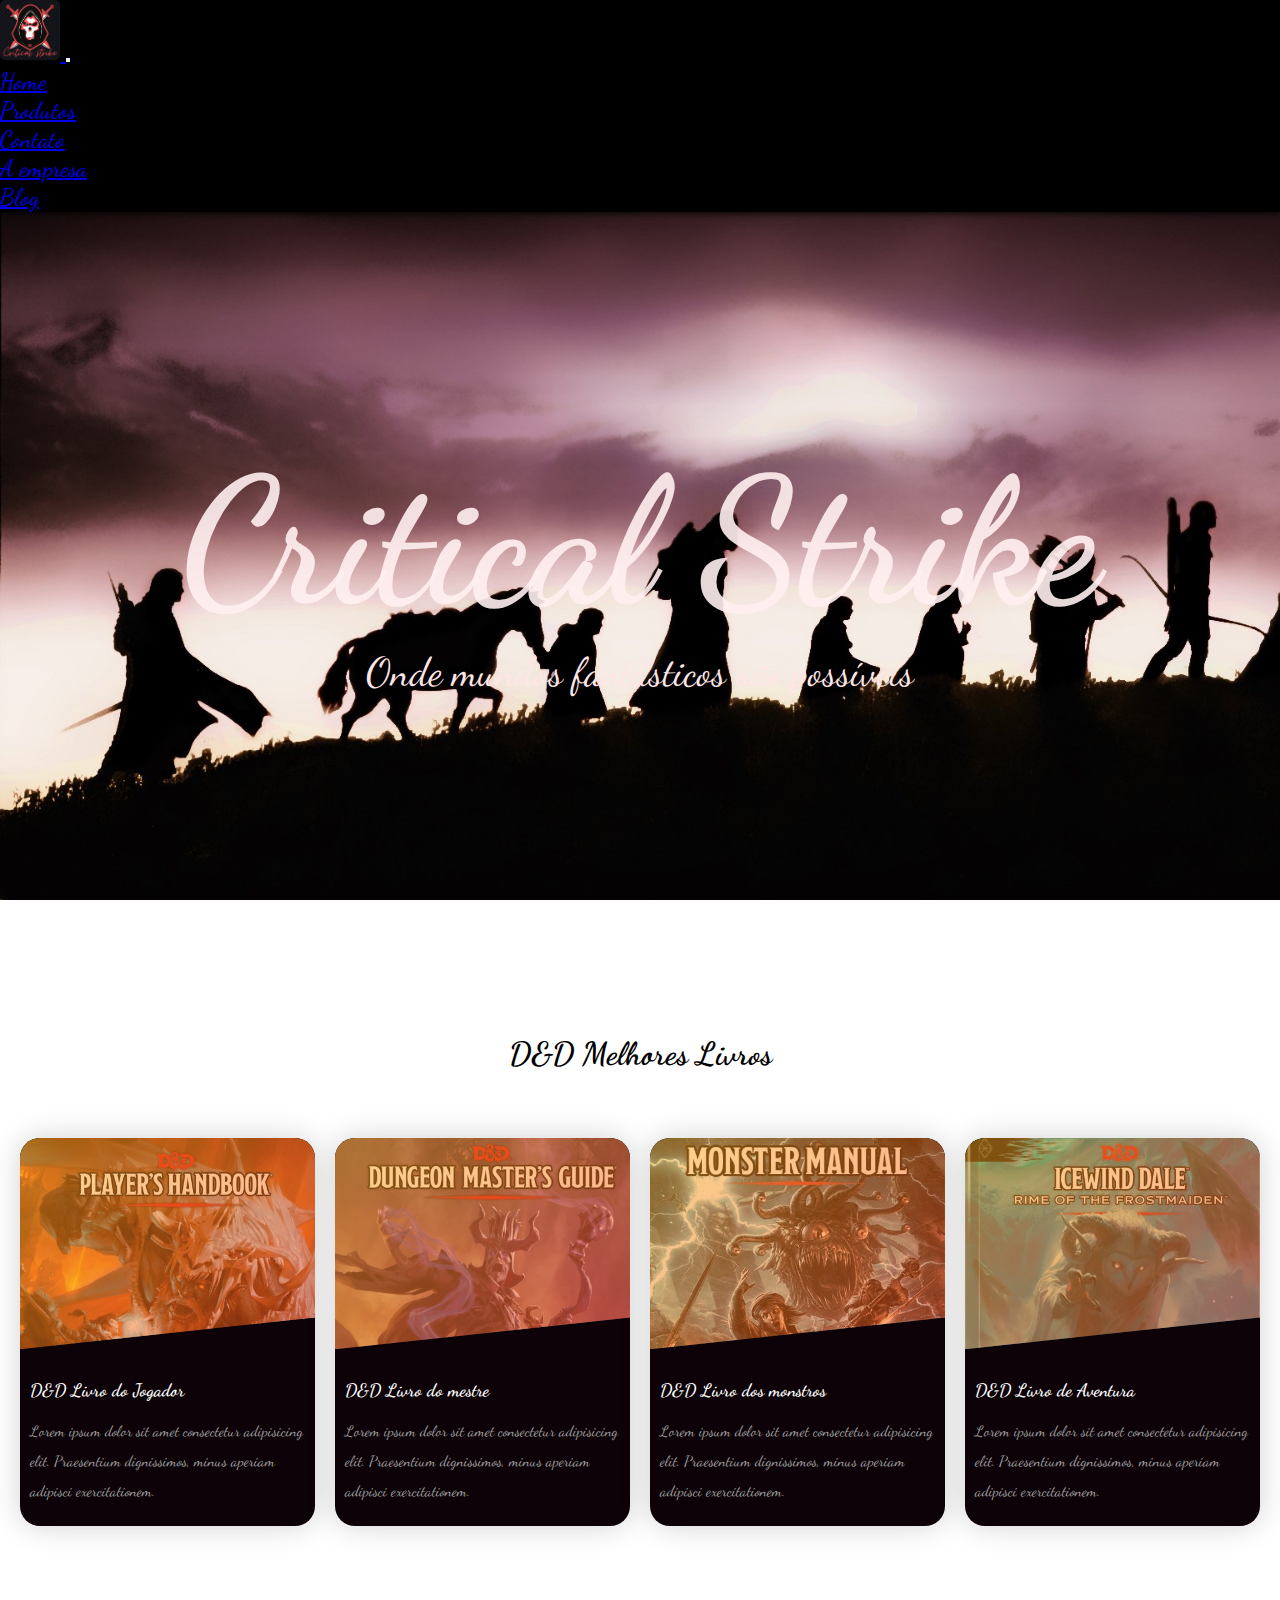
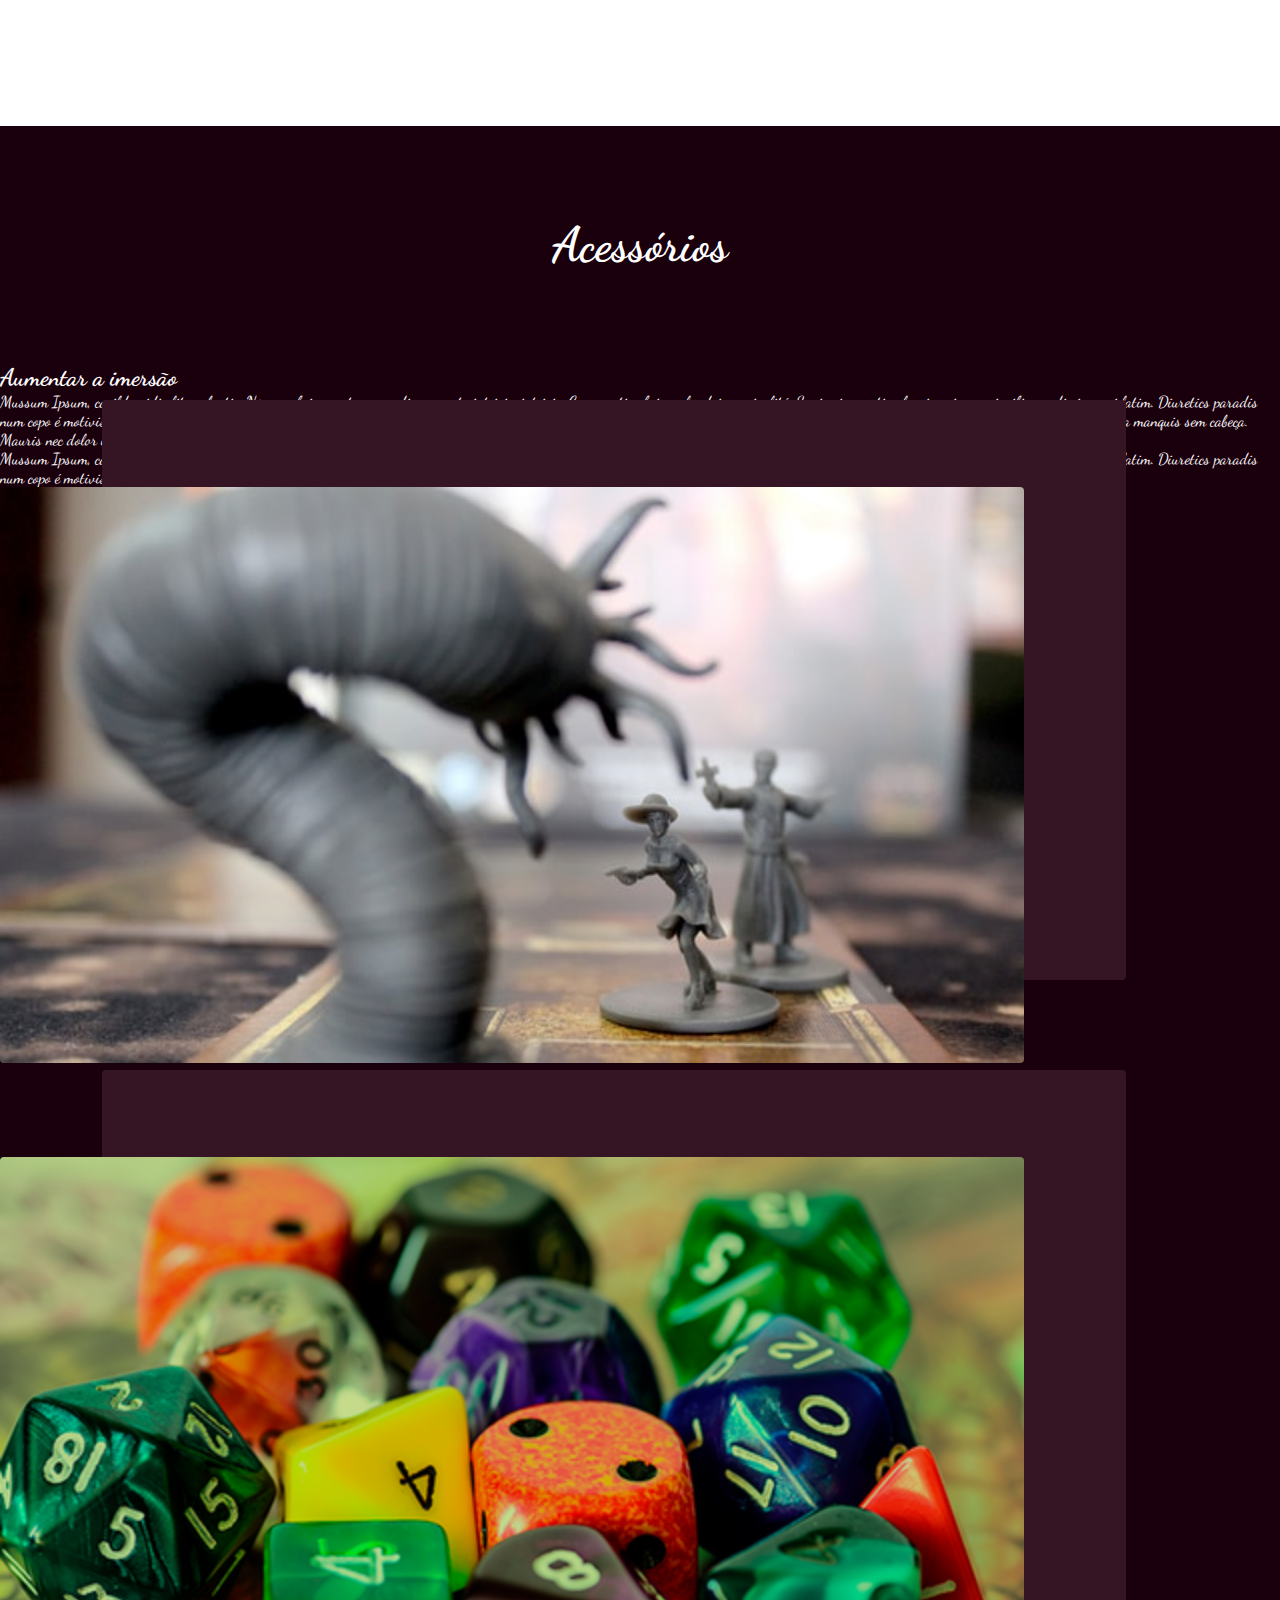
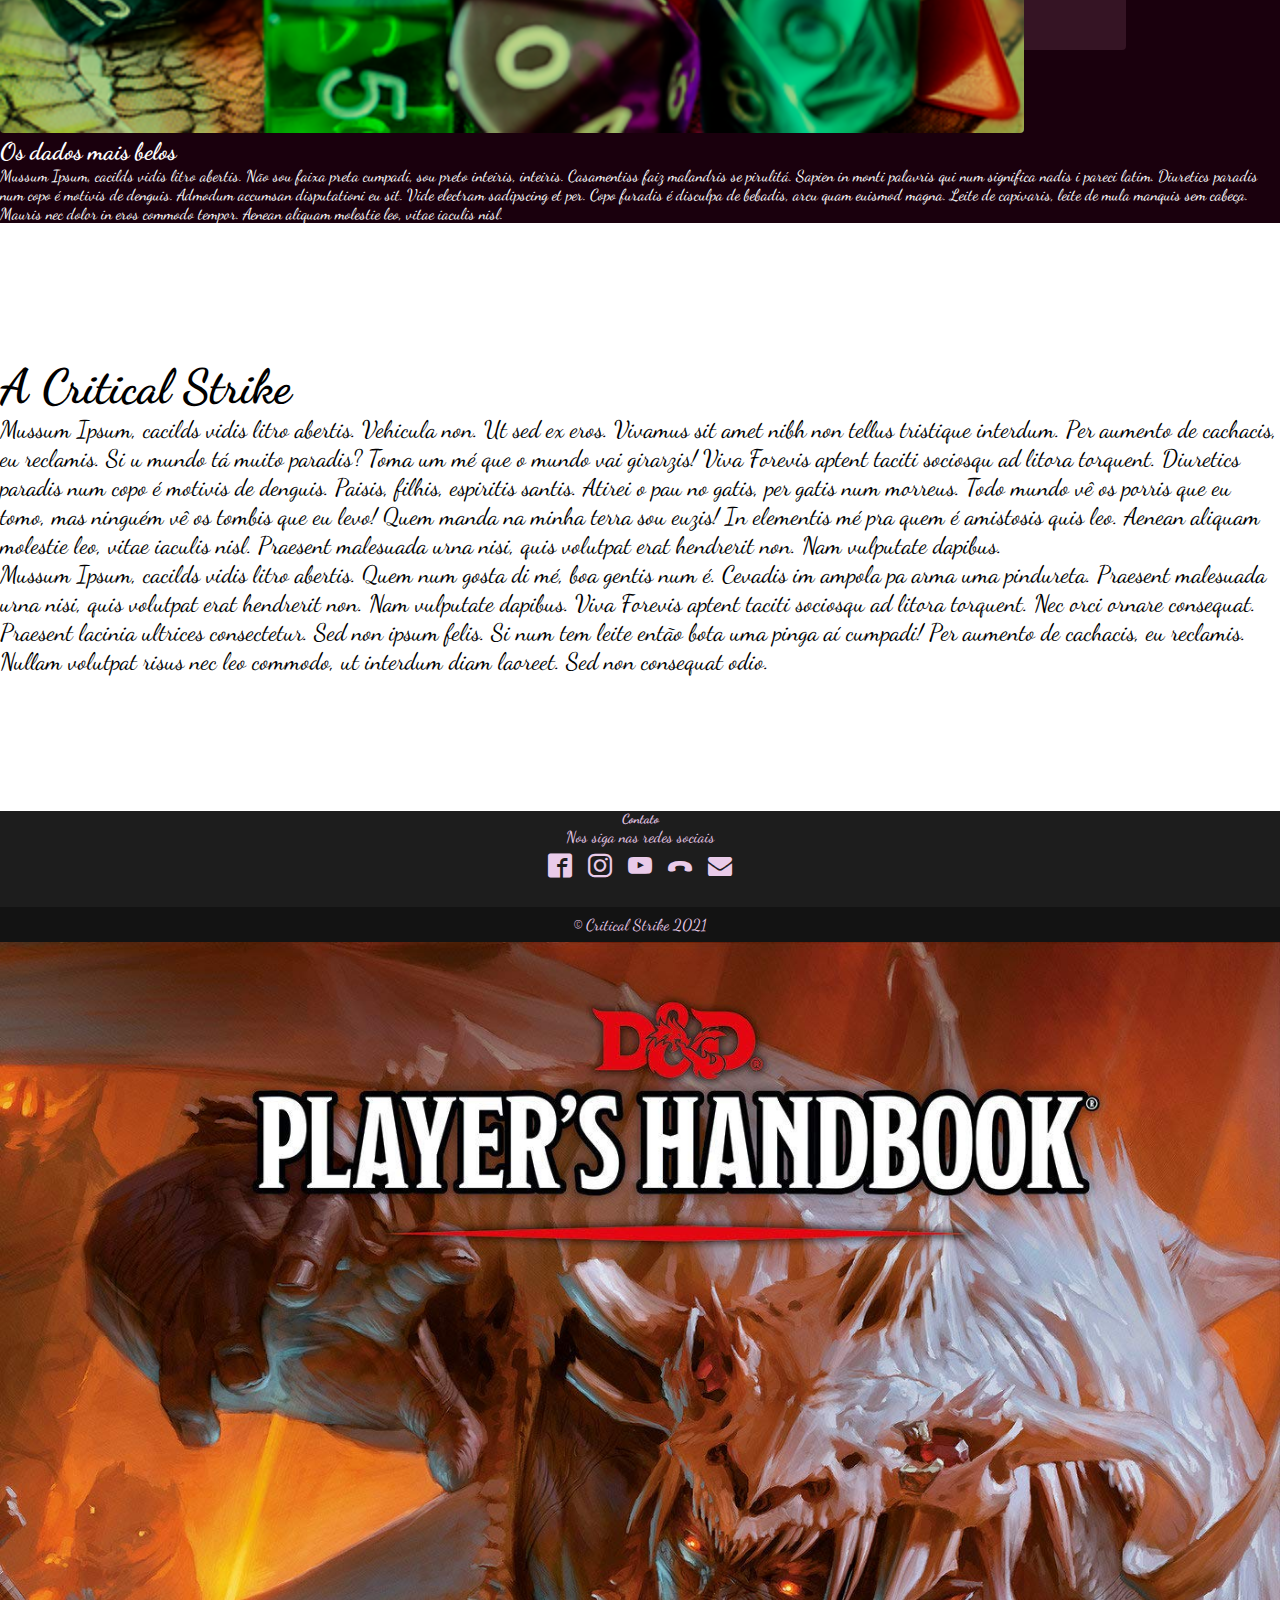
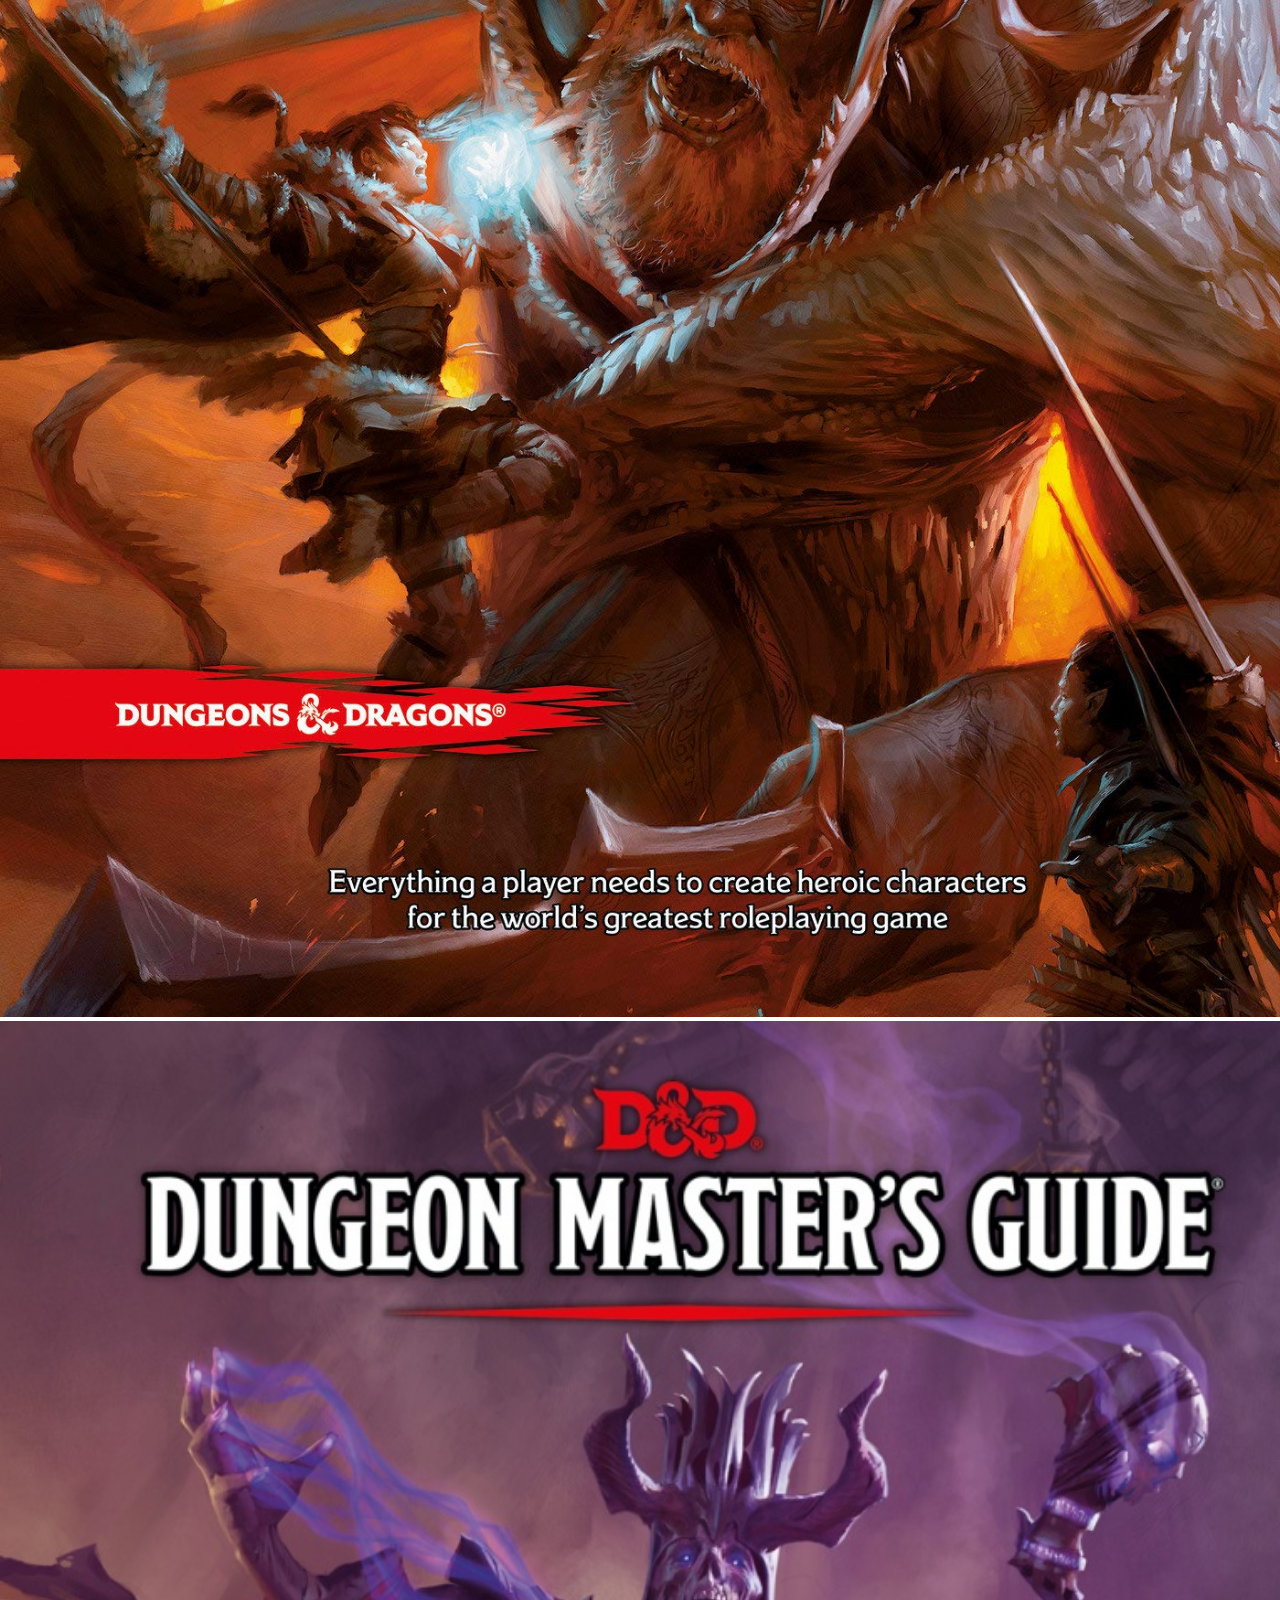
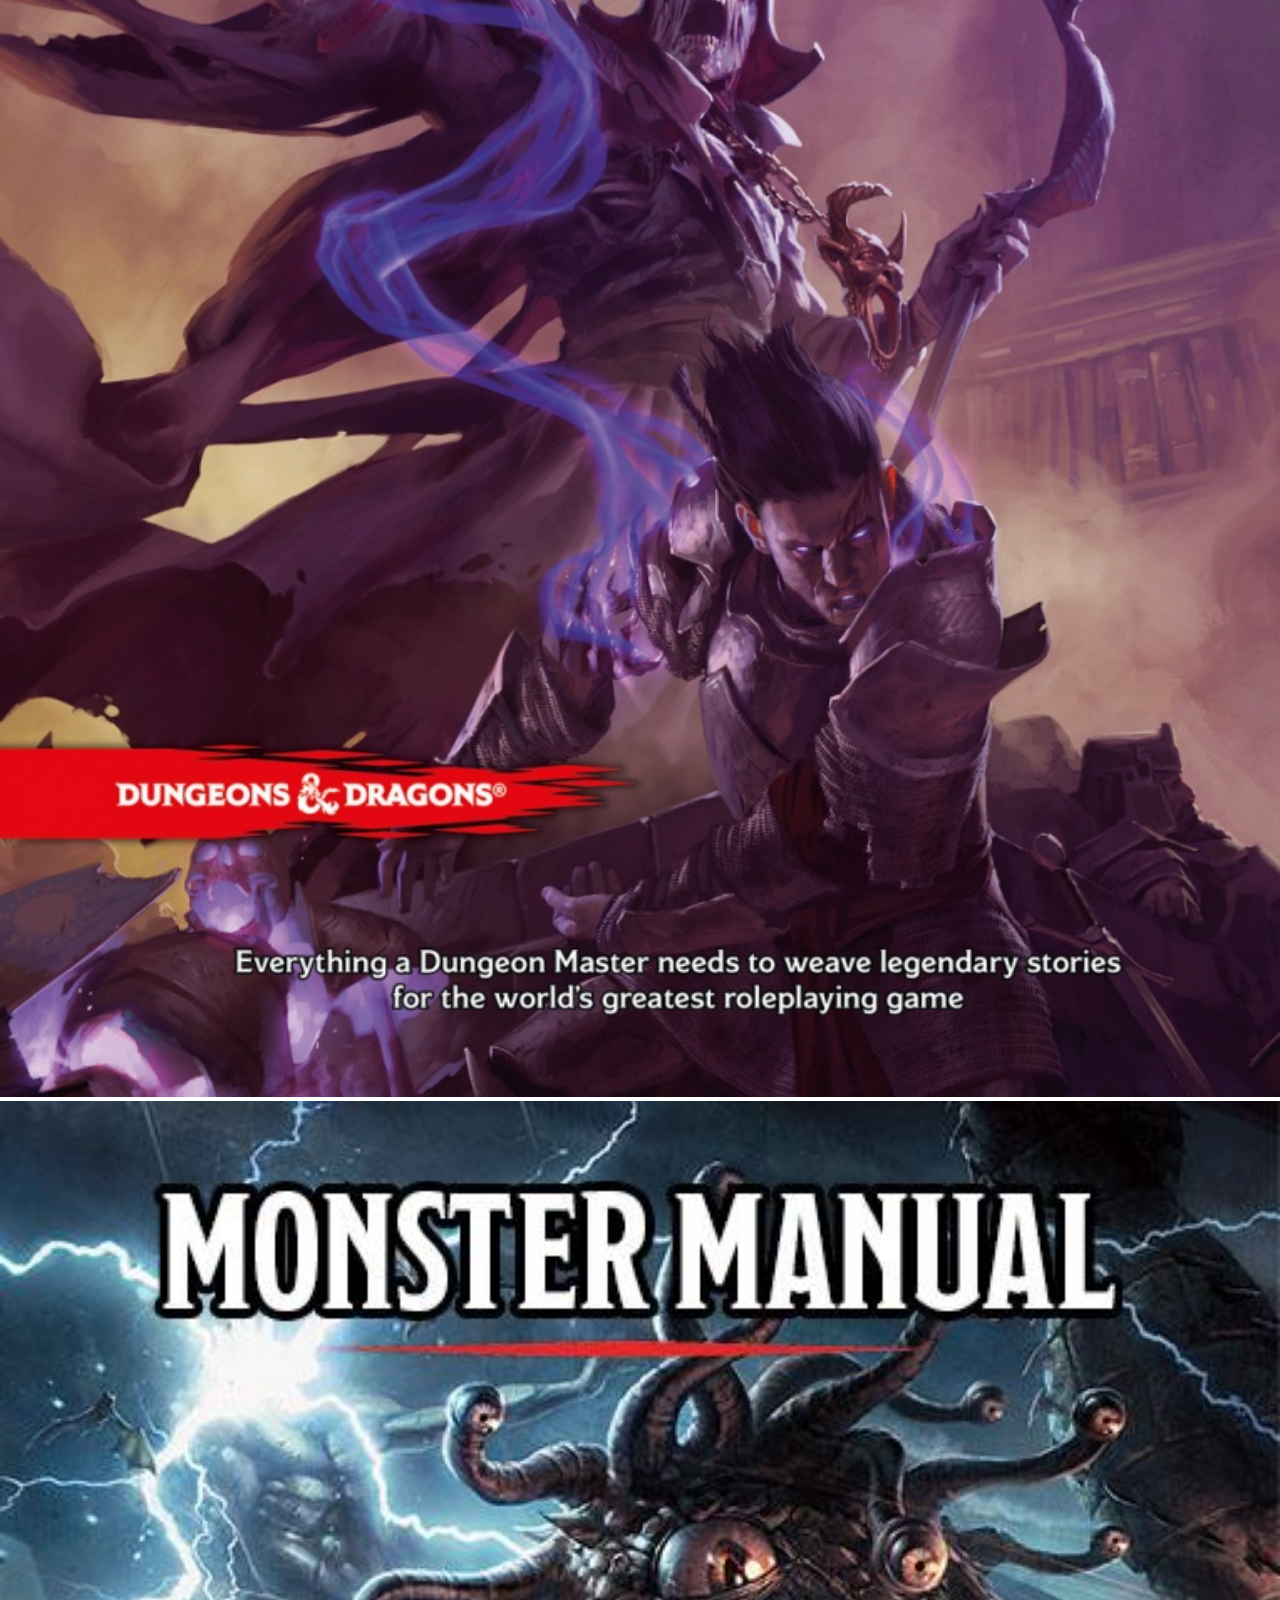
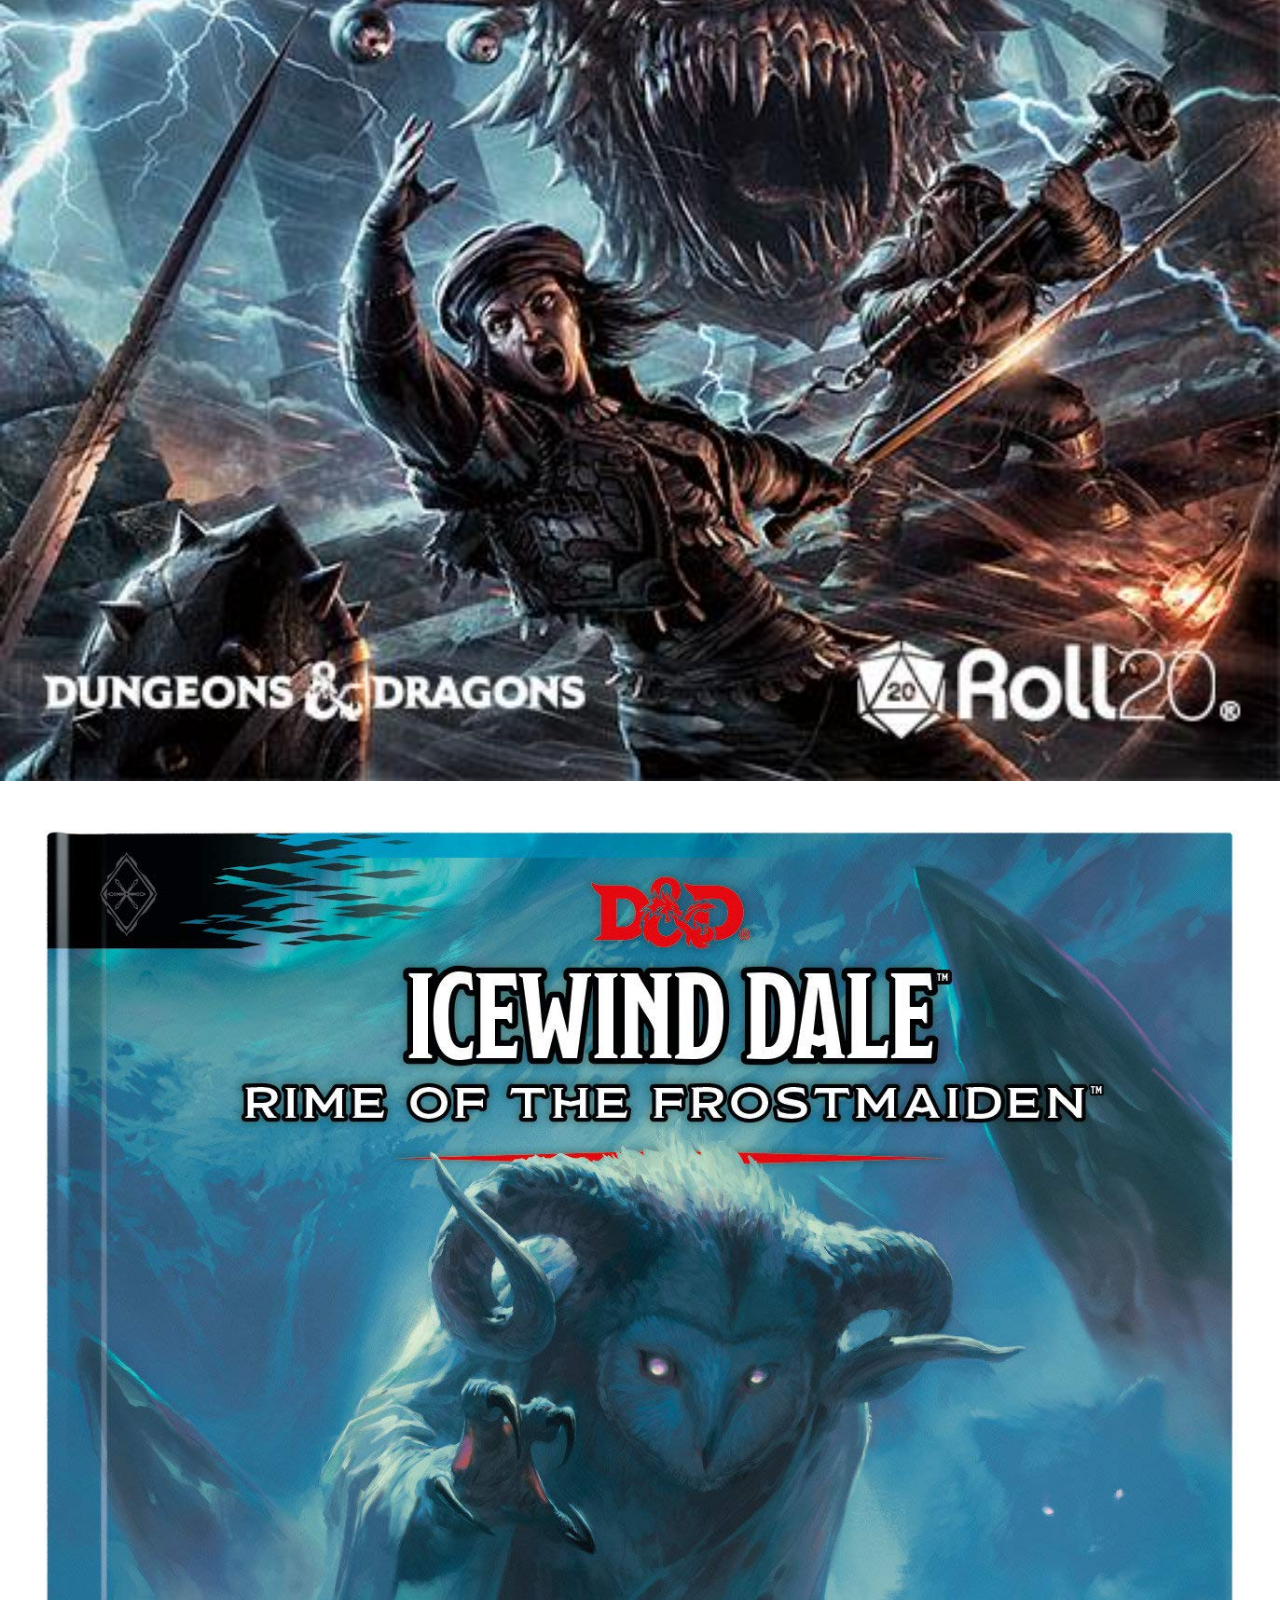
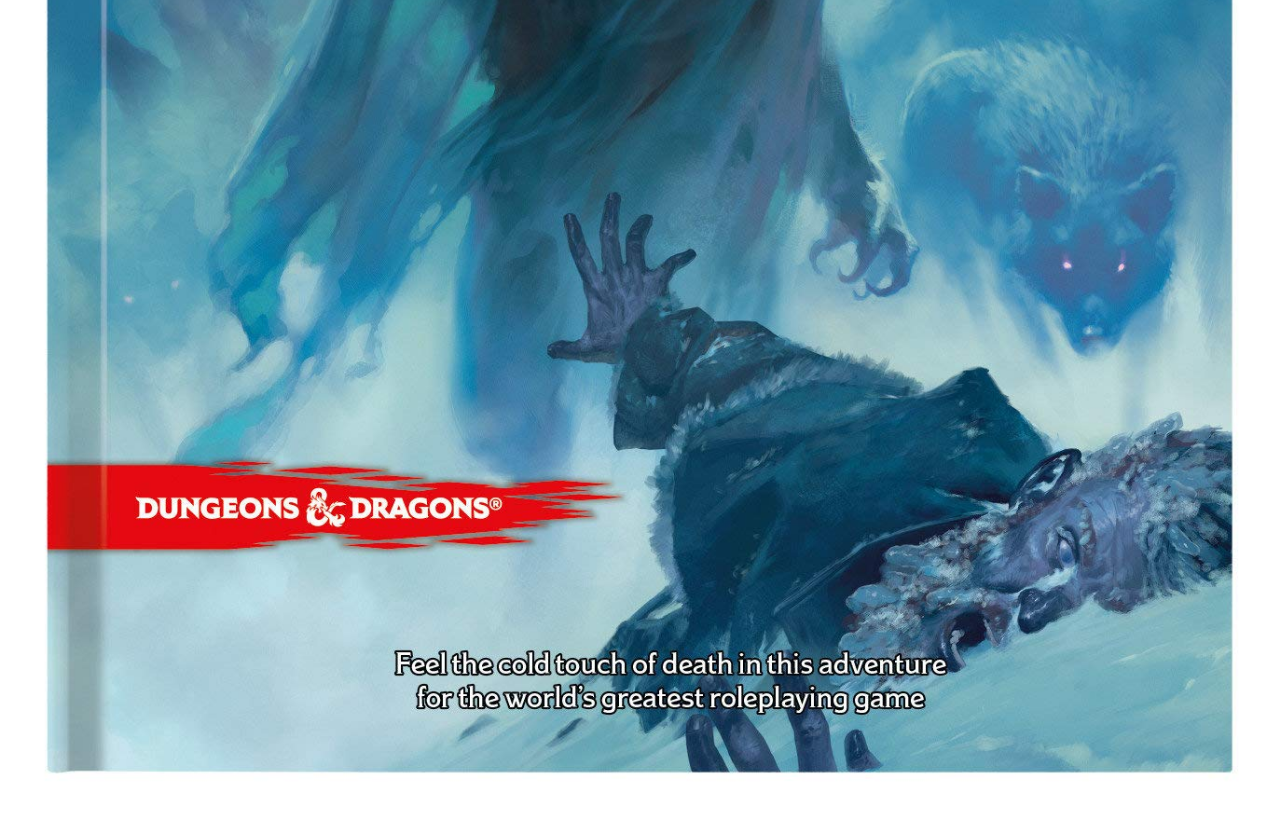
==== commit 92082dca: "Add files via upload" ====
--- a/index.html
+++ b/index.html
@@ -227,15 +227,18 @@
         </p>
       </section>
       <footer>
+        <h5 class="pt-4">Contato</h5>
+        <div>Nos siga nas redes sociais</div>
         <div class="social" id="anchor2">
-        <a href=""><i class="icon-brand"></i></a>  
-        <a href=""><i class="icon-instagram"></i></a>  
-        <a href=""><i class="icon-brand1"></i></a>  
-        <a href=""><i class="icon-telephone"></i></a>  
-        <a href=""><i class="icon-envelope"></i></a>  
-        </div>
-        <div class="copy">&copy; Critical Strike 2021
-         
+          
+        <a href="#"><i class="icon-brand"></i></a>  
+        <a href="#"><i class="icon-instagram"></i></a>  
+        <a href="#"><i class="icon-brand1"></i></a>  
+        <a href="#"><i class="icon-telephone"></i></a>  
+        <a href="#"><i class="icon-envelope"></i></a>  
+        </div>
+        <div class="copy">
+          &copy; Critical Strike 2021
         </div>
       </footer>
     </div>
--- a/style.css
+++ b/style.css
@@ -164,12 +164,12 @@
 
 footer {
   color: rgb(233, 203, 233);
-  background: rgb(19, 19, 19);
+  background: rgb(29, 29, 29);
   text-align: center;
 }
 .social {
-  padding: 2rem 0;
-  background: rgb(29, 29, 29);
+  padding-top: 0.5rem;
+  padding-bottom: 1.5rem;
   display: flex;
   justify-content: center;
   gap: 1rem;
@@ -185,6 +185,7 @@
 
 .copy {
   padding: 0.5rem 0;
+  background: rgb(19, 19, 19);
 }
 
 @media (max-width: 990px) {
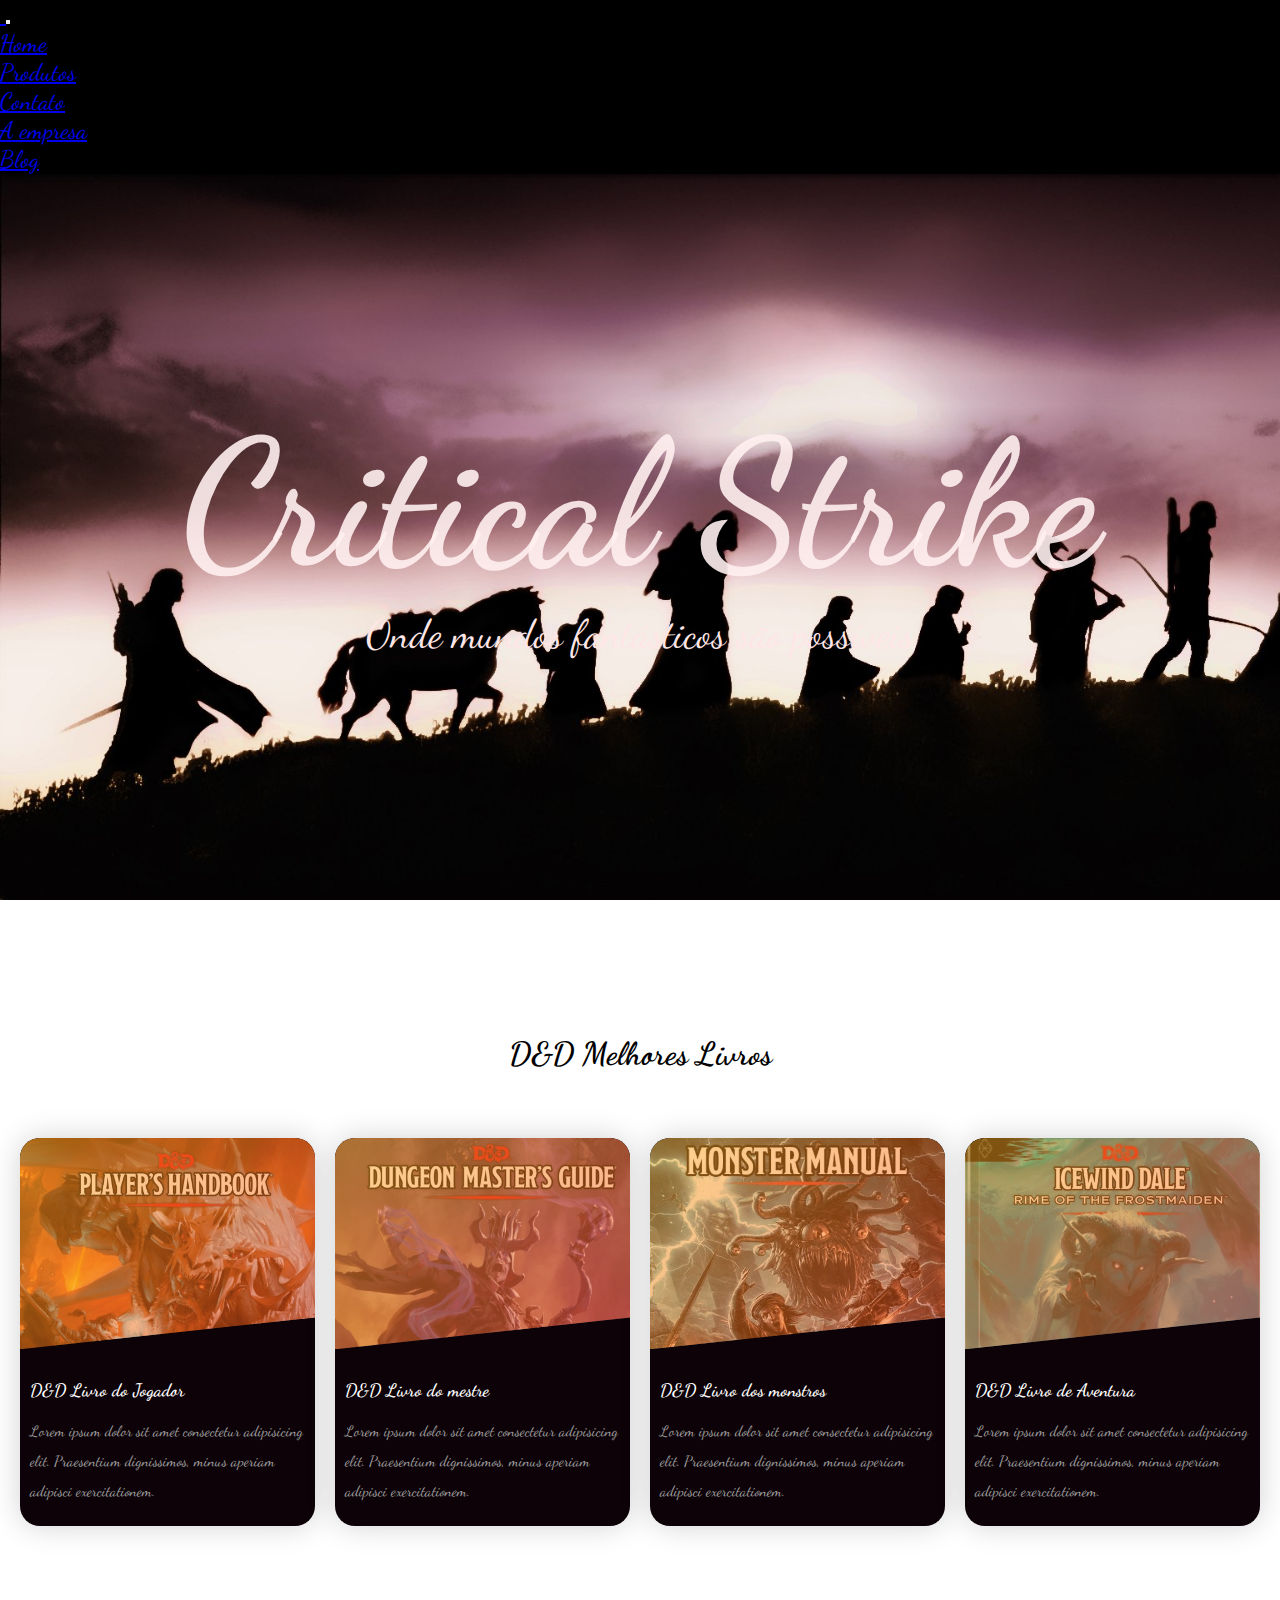
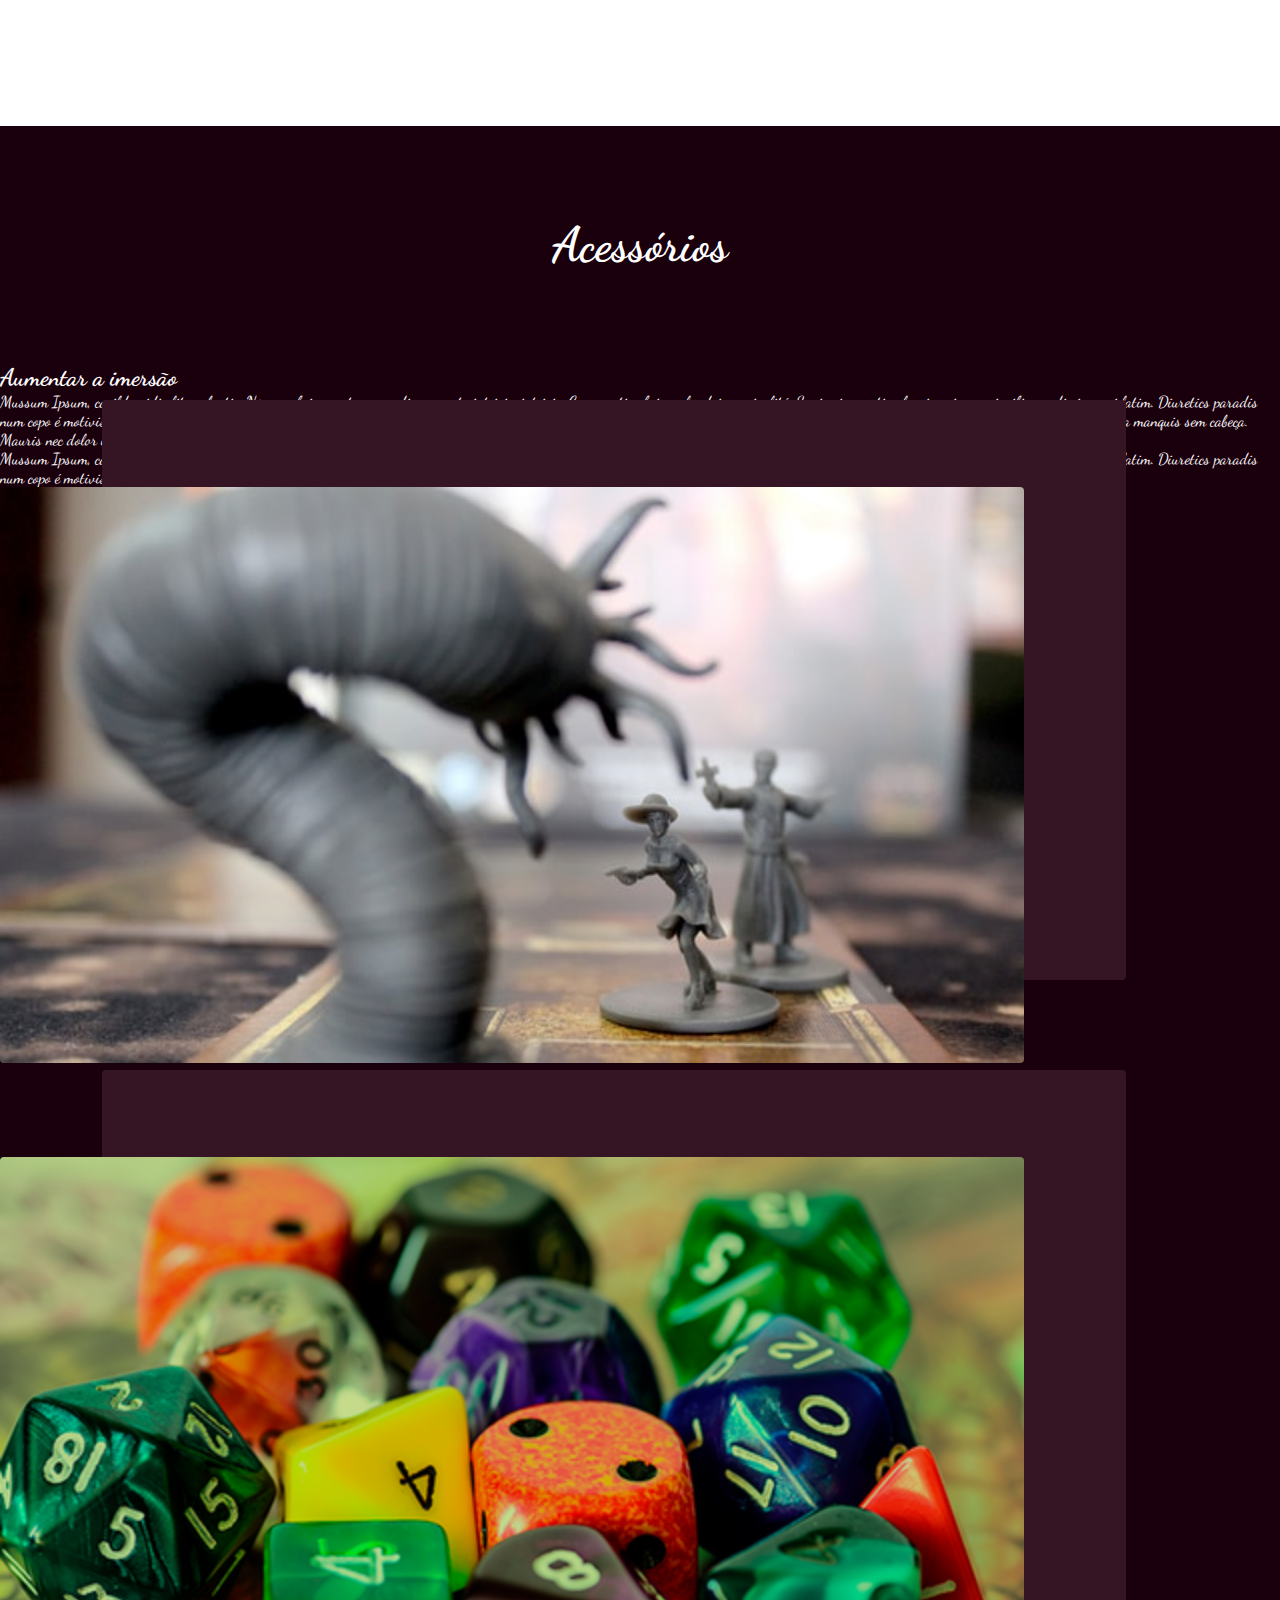
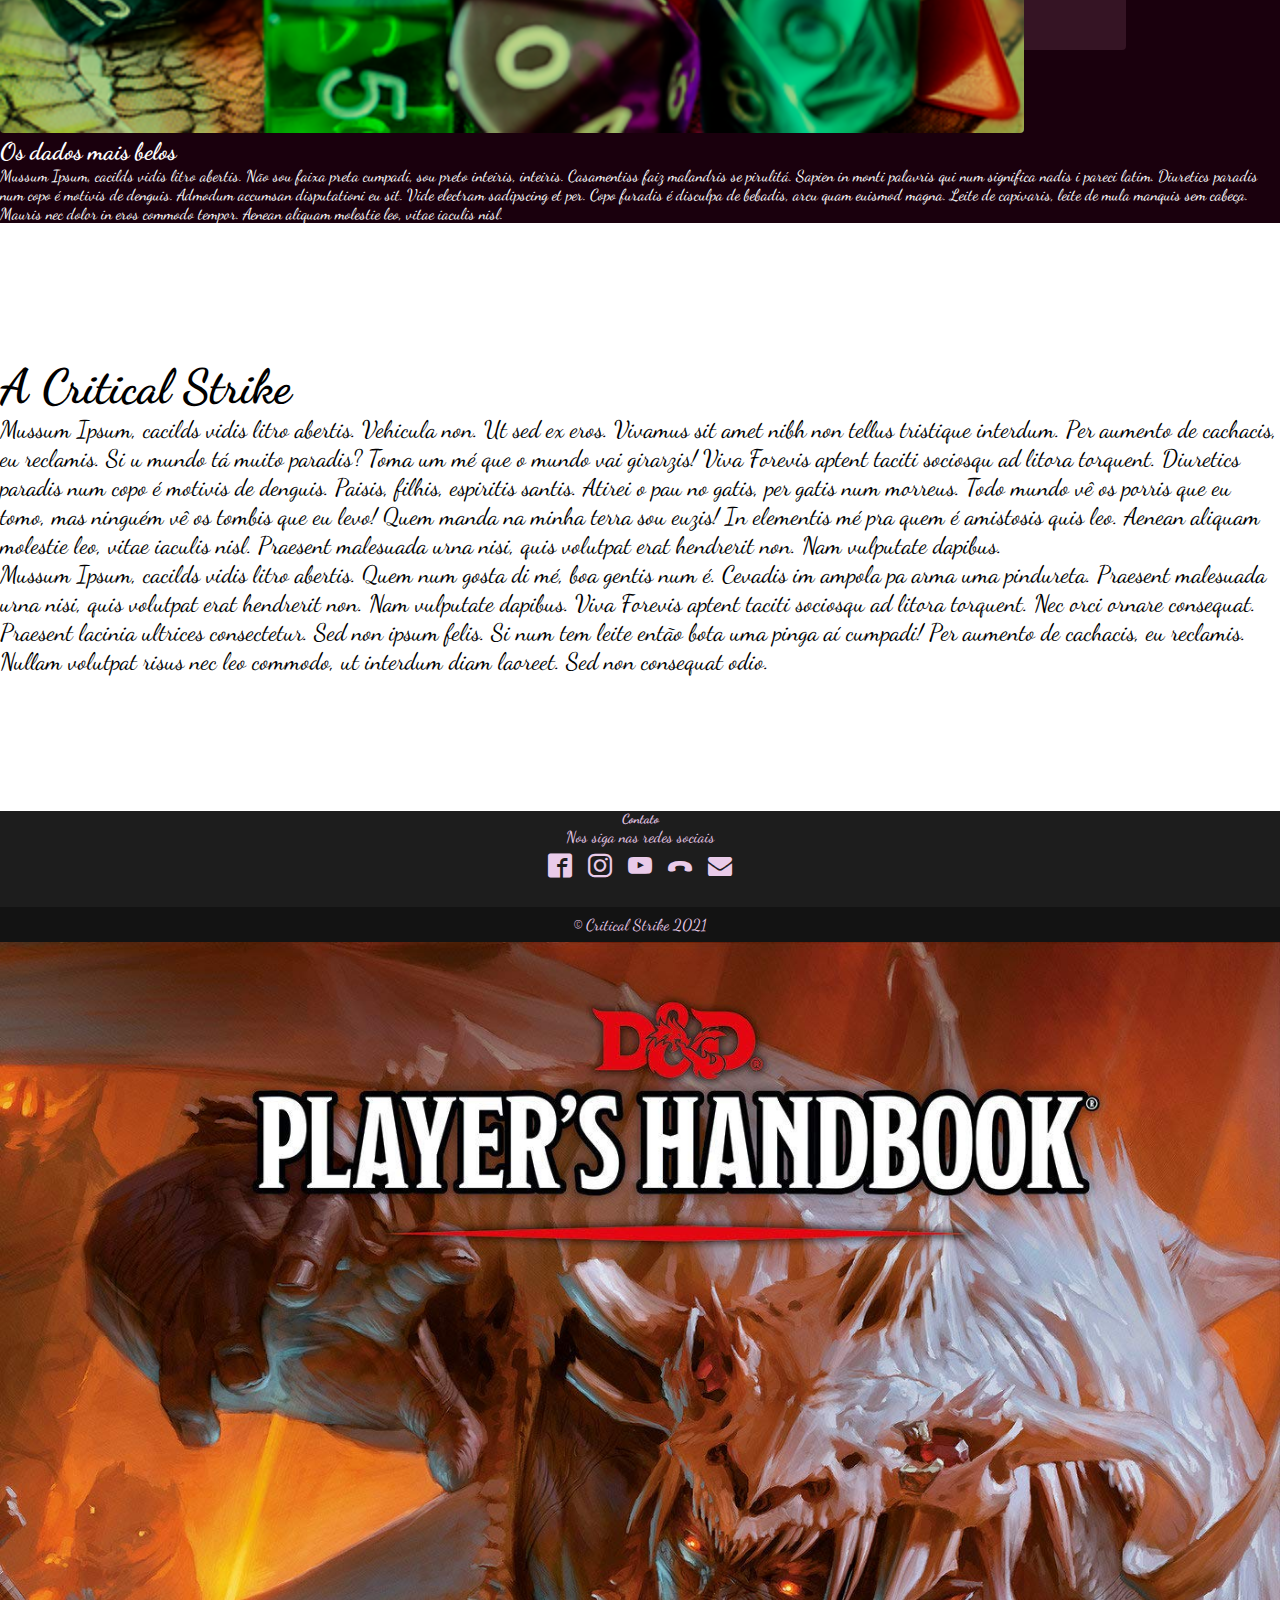
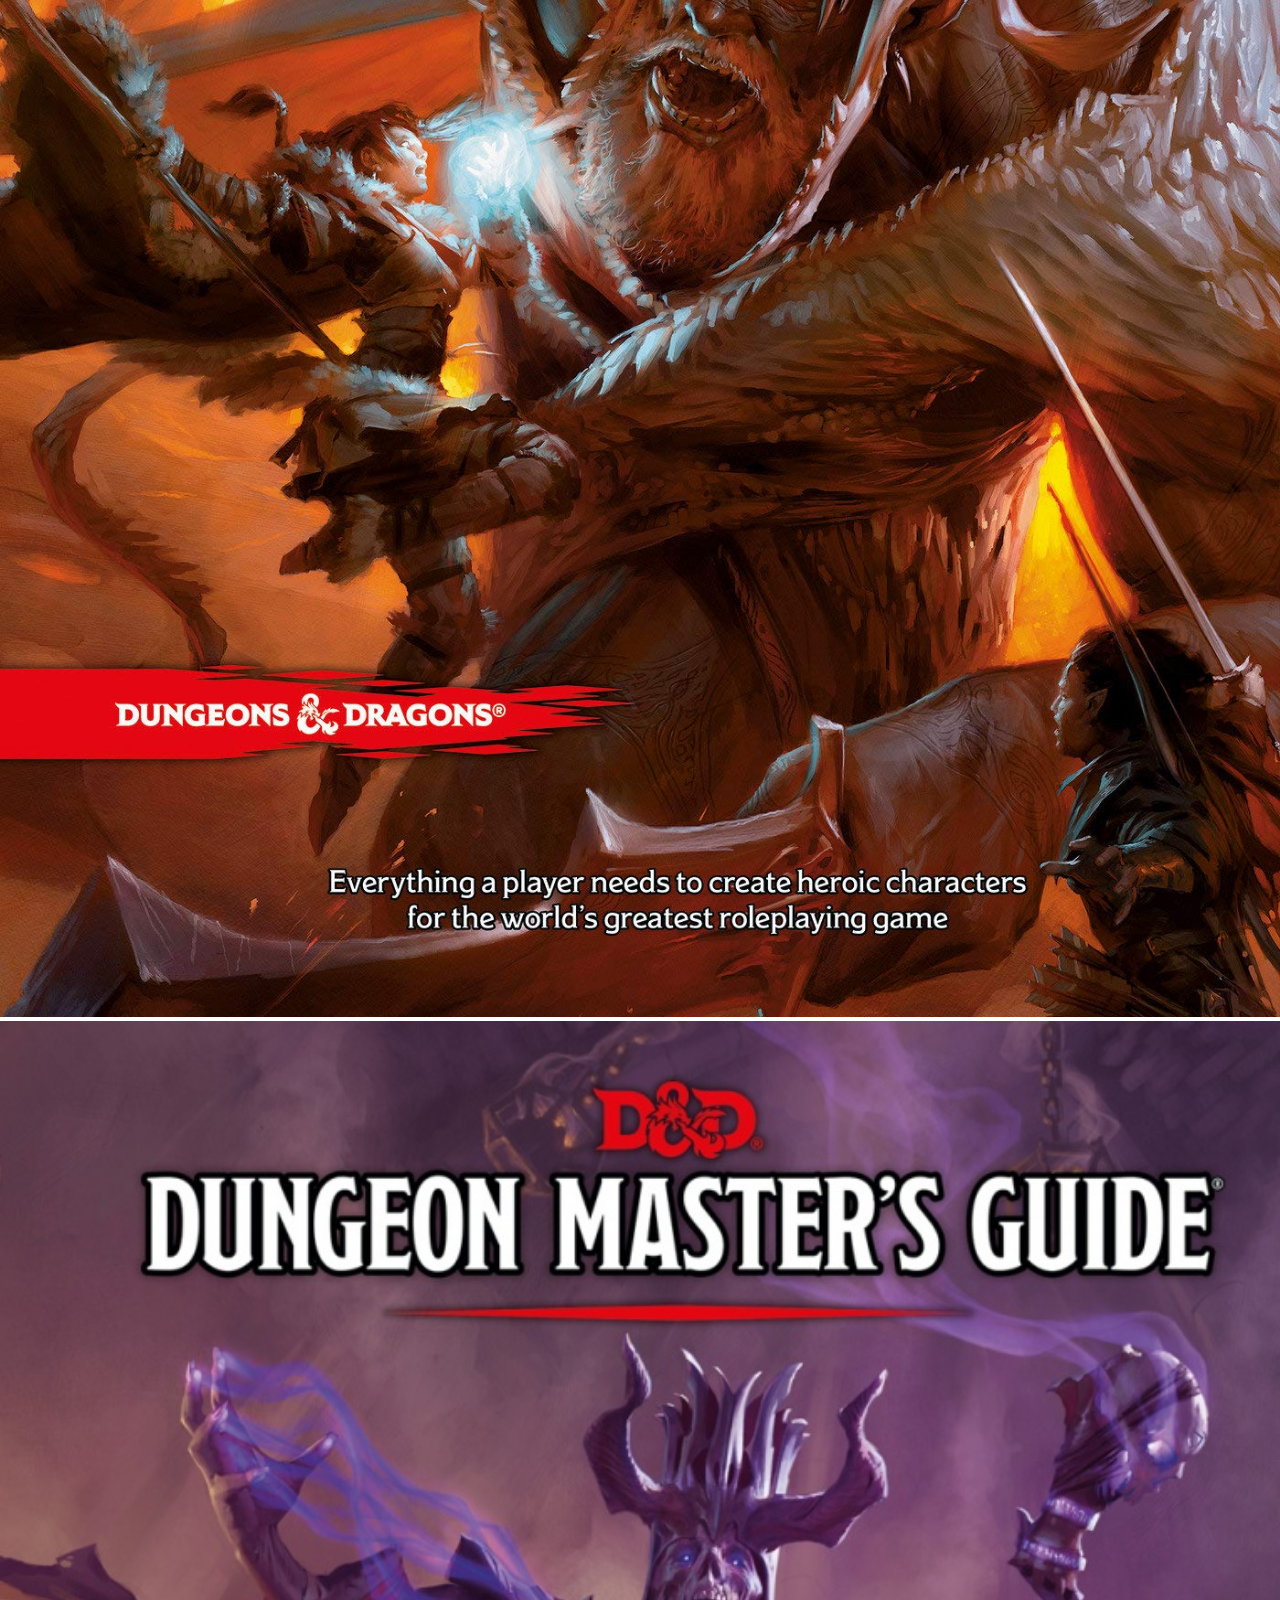
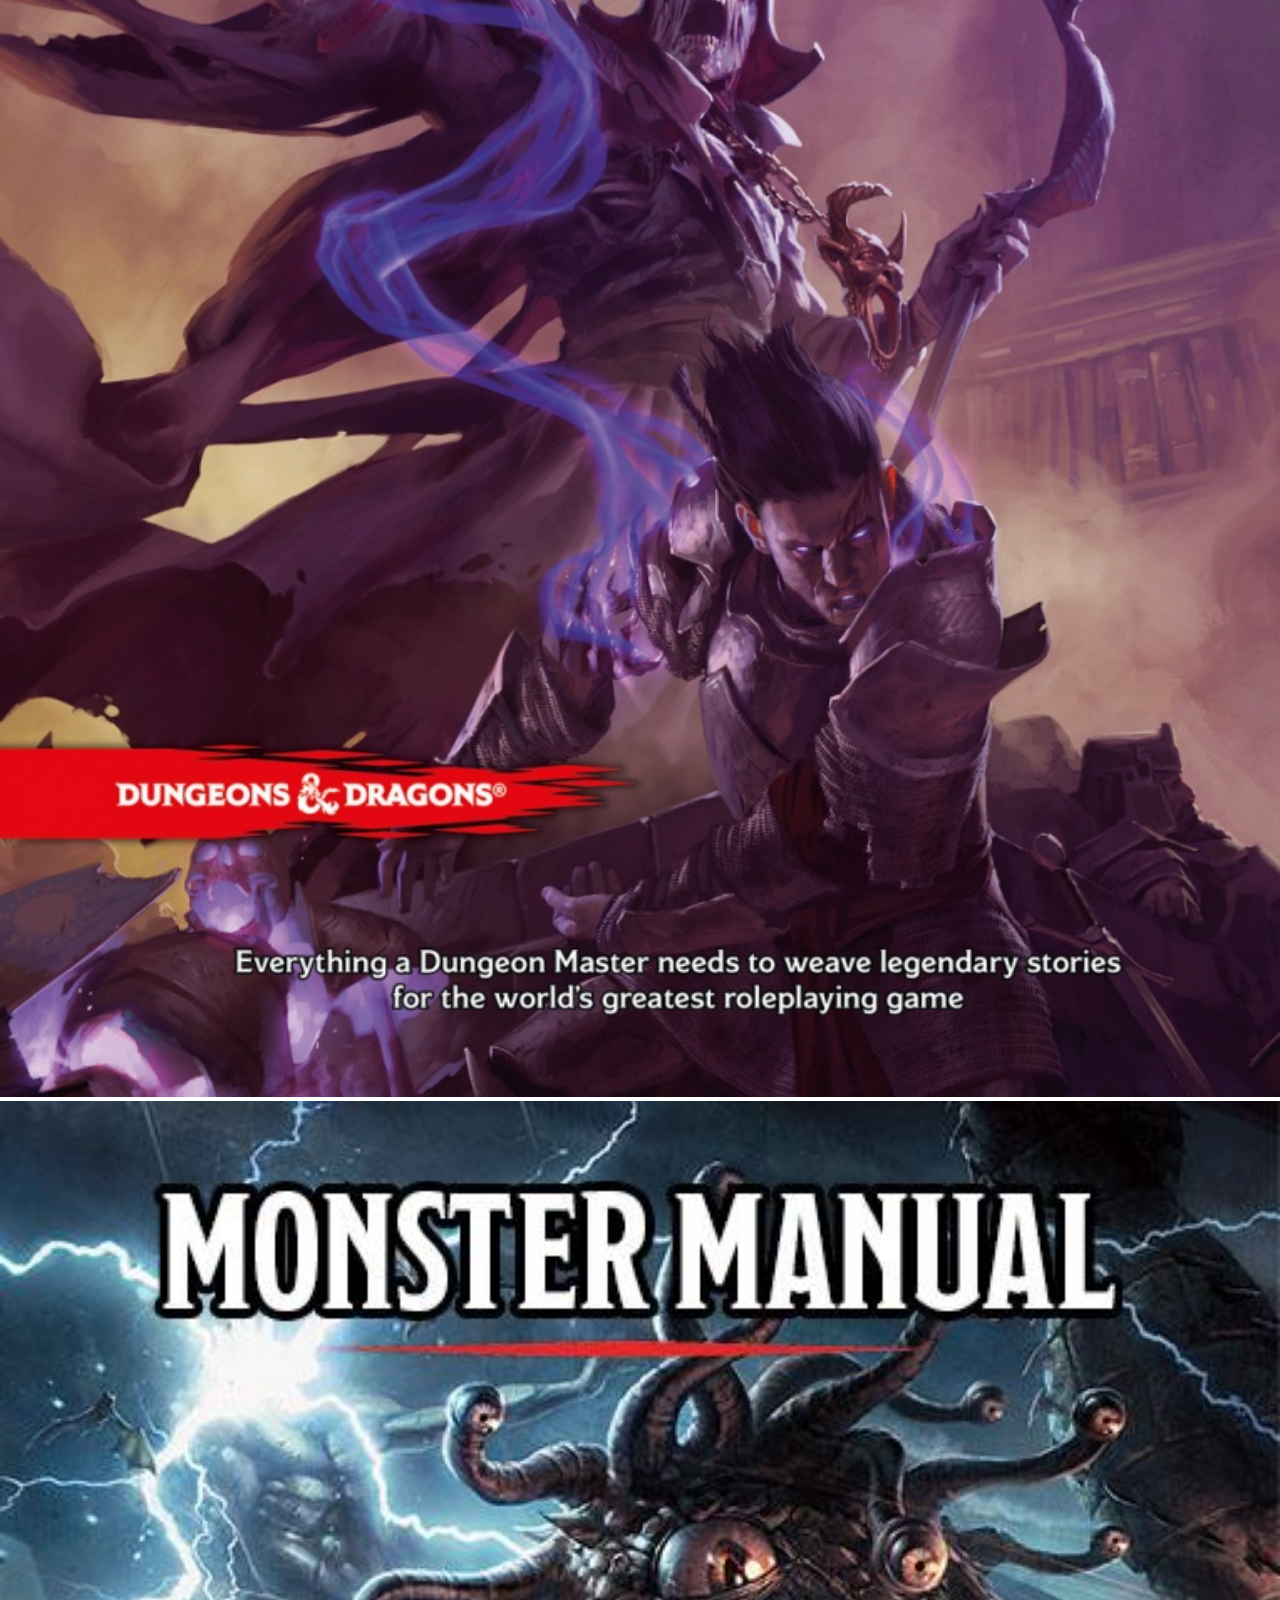
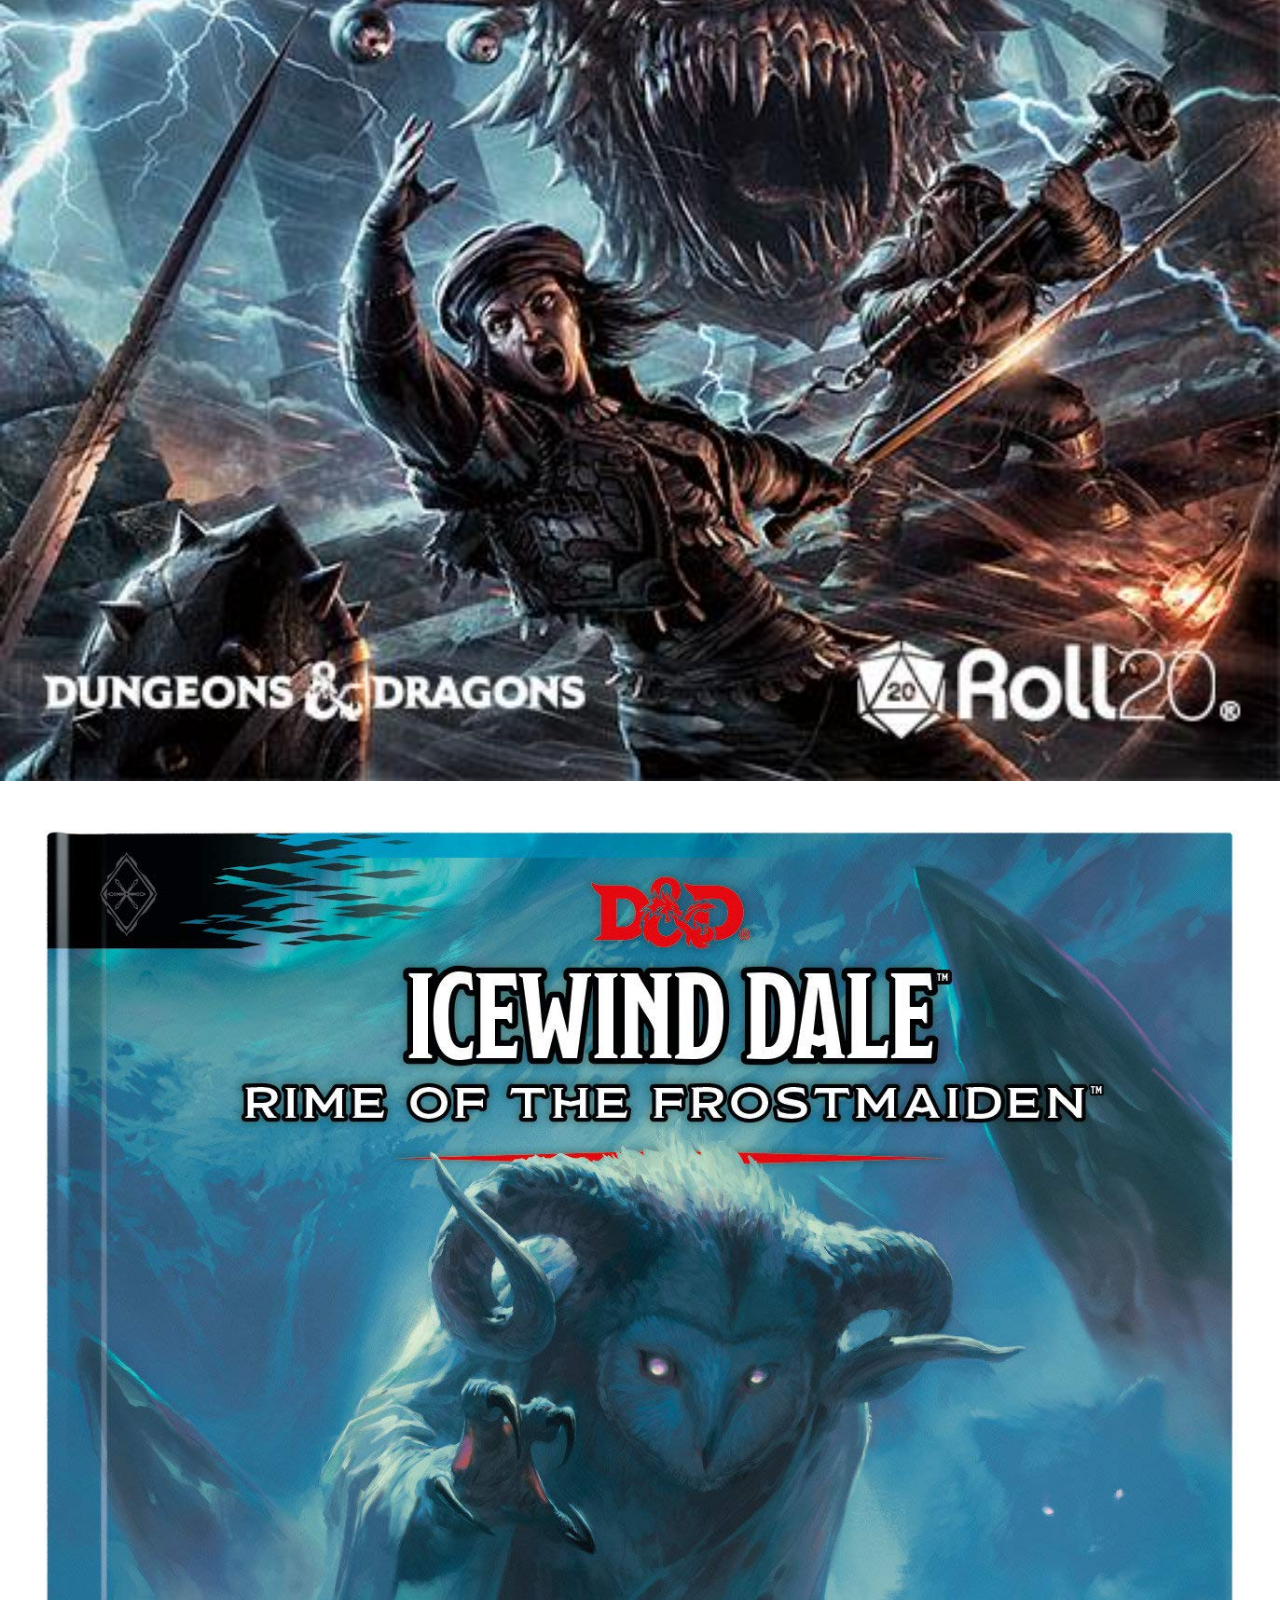
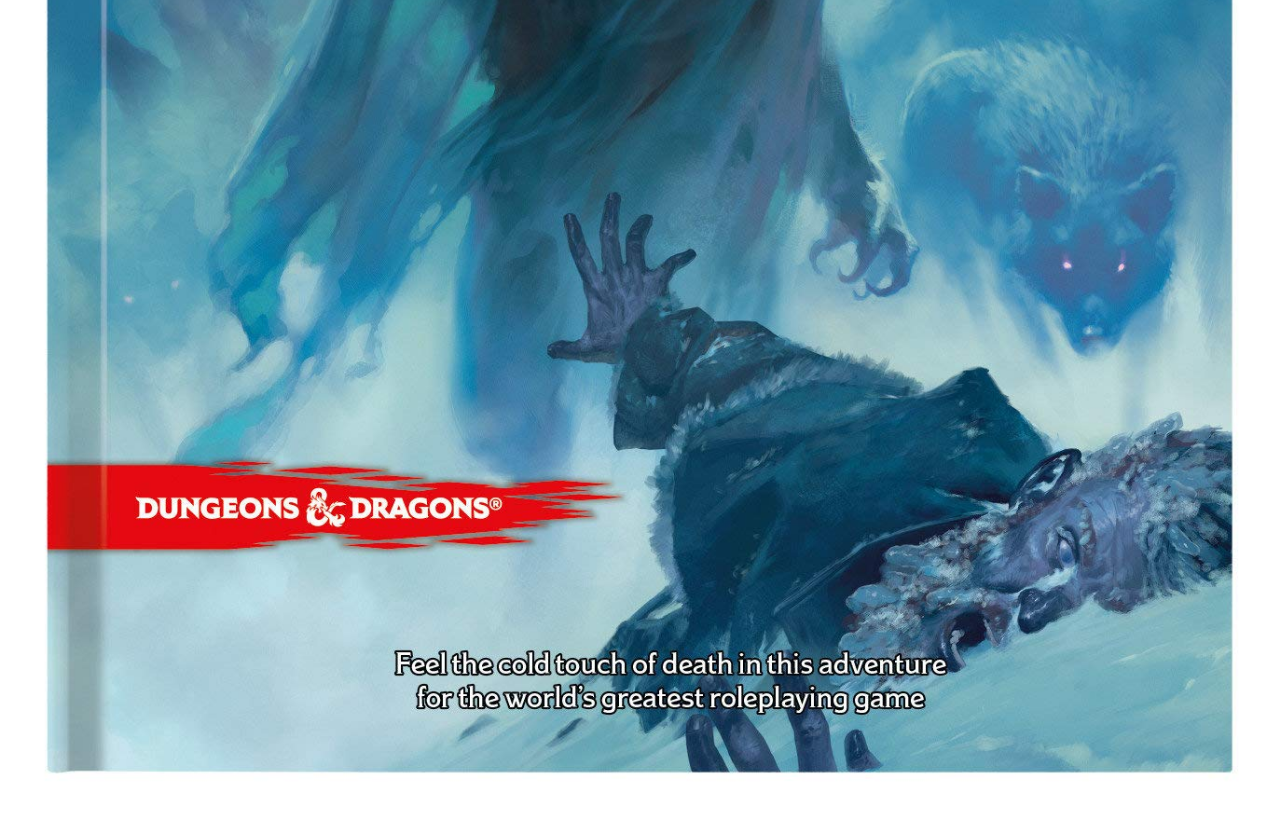
==== commit c4d09c93: "Update index.html" ====
--- a/index.html
+++ b/index.html
@@ -6,6 +6,11 @@
     <meta name="viewport" content="width=device-width, initial-scale=1.0" />
     <link rel="stylesheet" href="style.css" />
     <link rel="stylesheet" href="assets/style.css">
+    <!-- Metas para miniatura de imagem so site no facebook-->
+    <meta property="og:image" content="image/miniatura_site.png">
+    <meta property="og:image:type" content="image/png">
+    <meta property="og:image:width" content="1024">
+    <!--Fim Metas miniaturas -->
     <title>Critical Strike</title>
     <!--Font Google-->
     <link rel="preconnect" href="https://fonts.googleapis.com" />
@@ -42,7 +47,7 @@
               <div class="container">
                 <a class="navbar-brand" href="#">
                   
-                  <img src="image/logo2.png" alt="">
+                  <img src="image/logo9.svg" alt="">
                 </a>
                 <button
                   class="navbar-toggler"
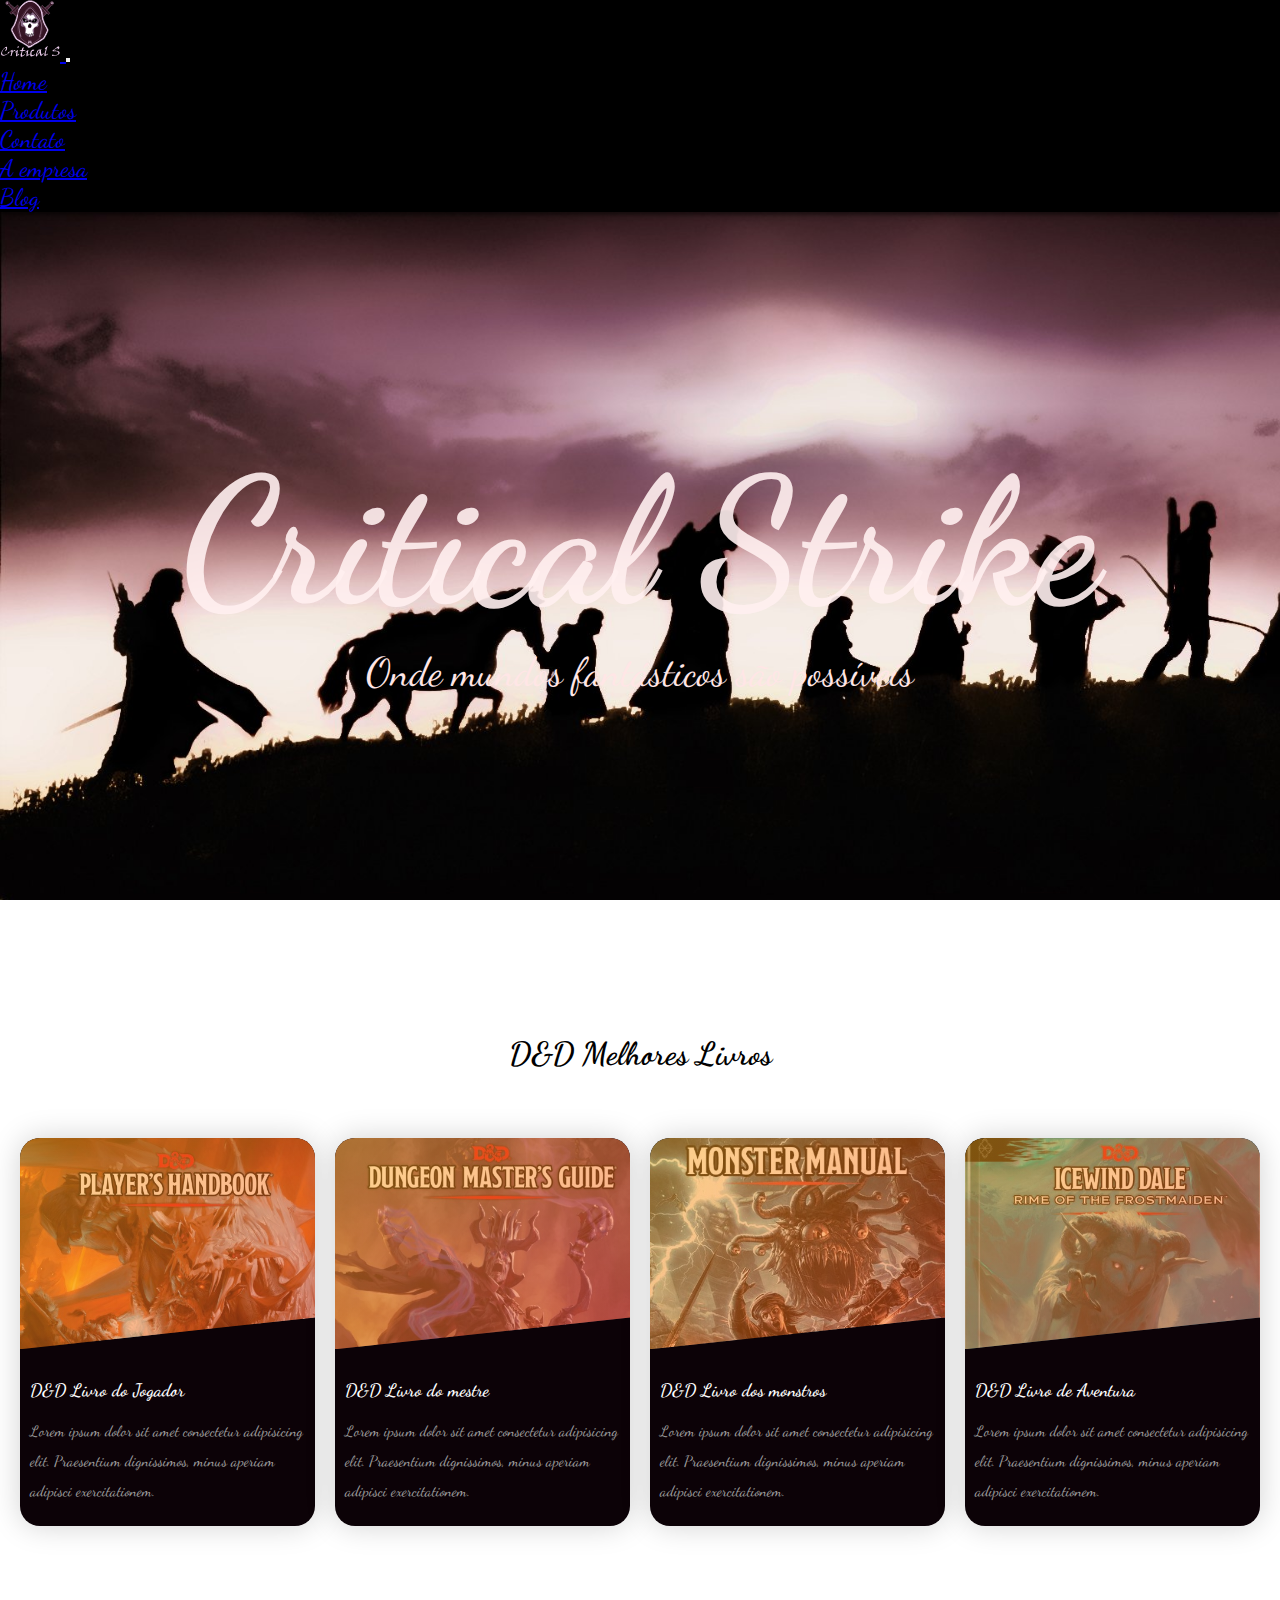
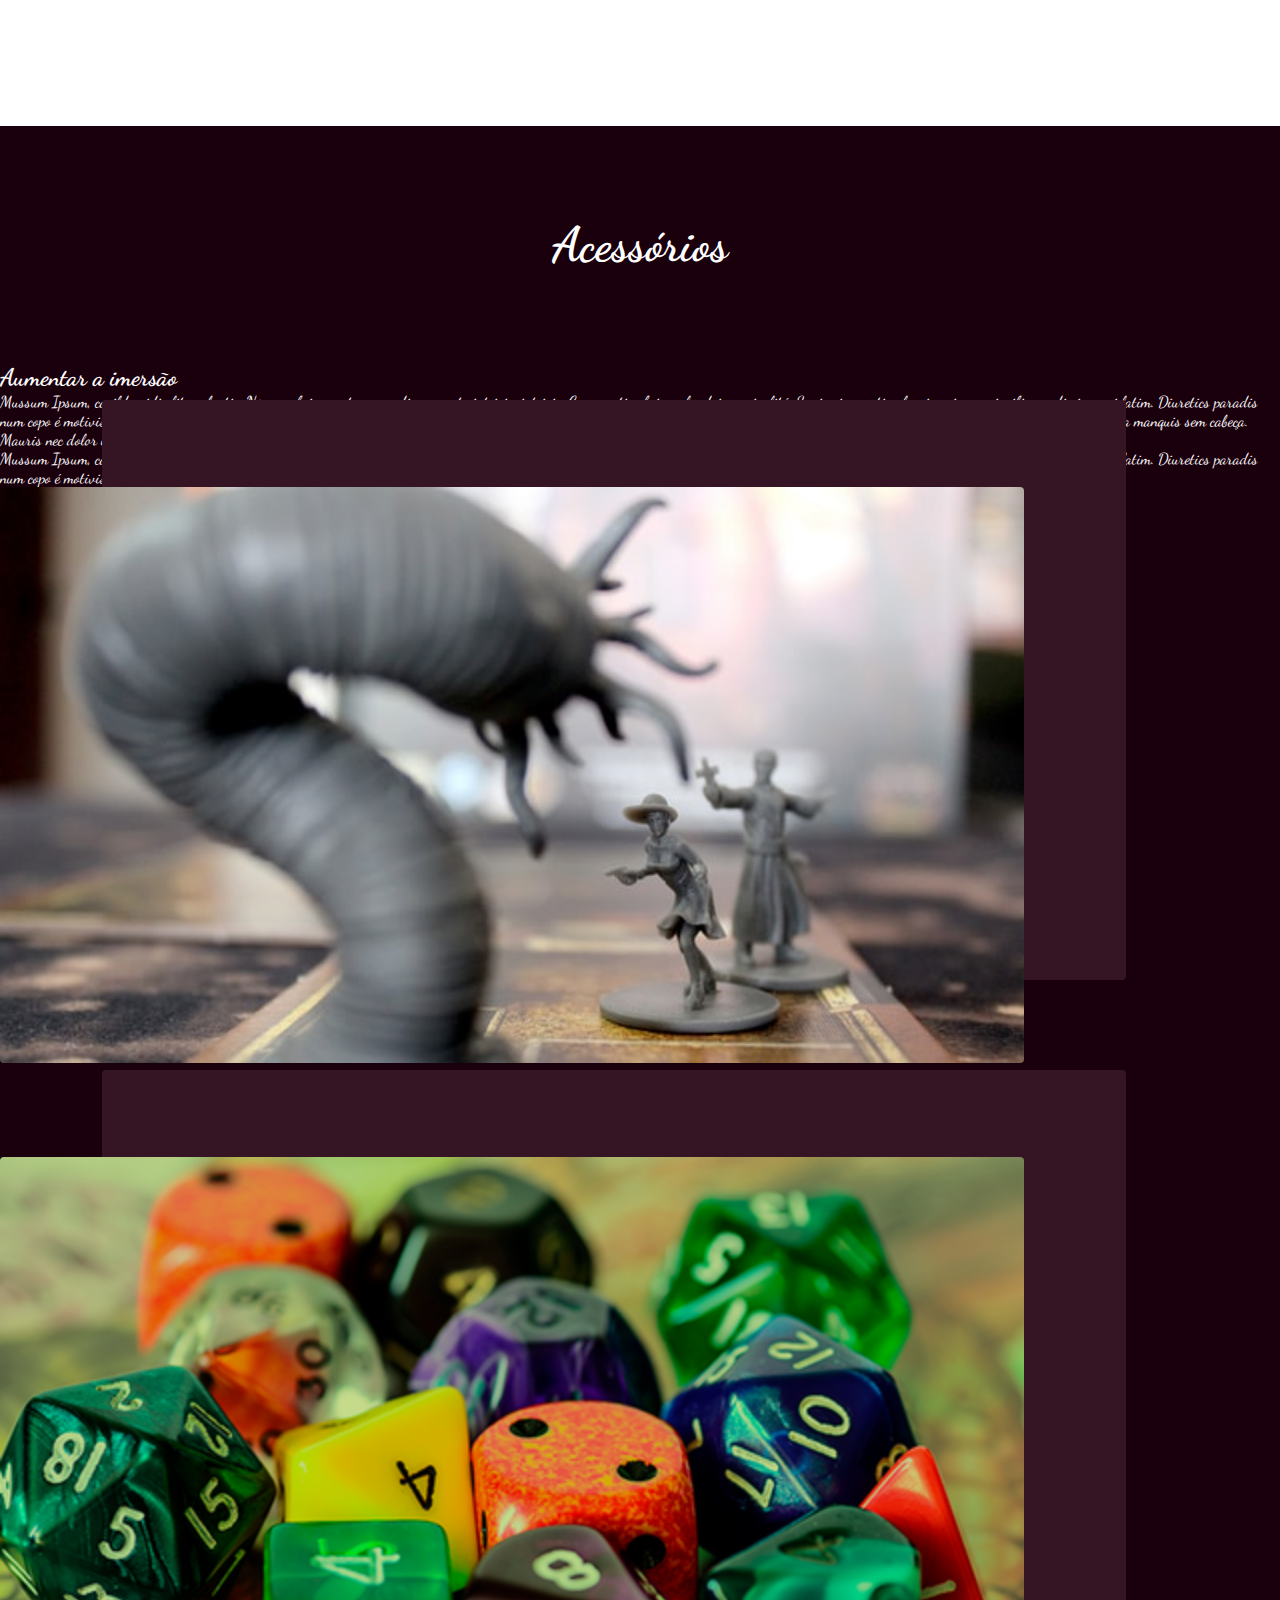
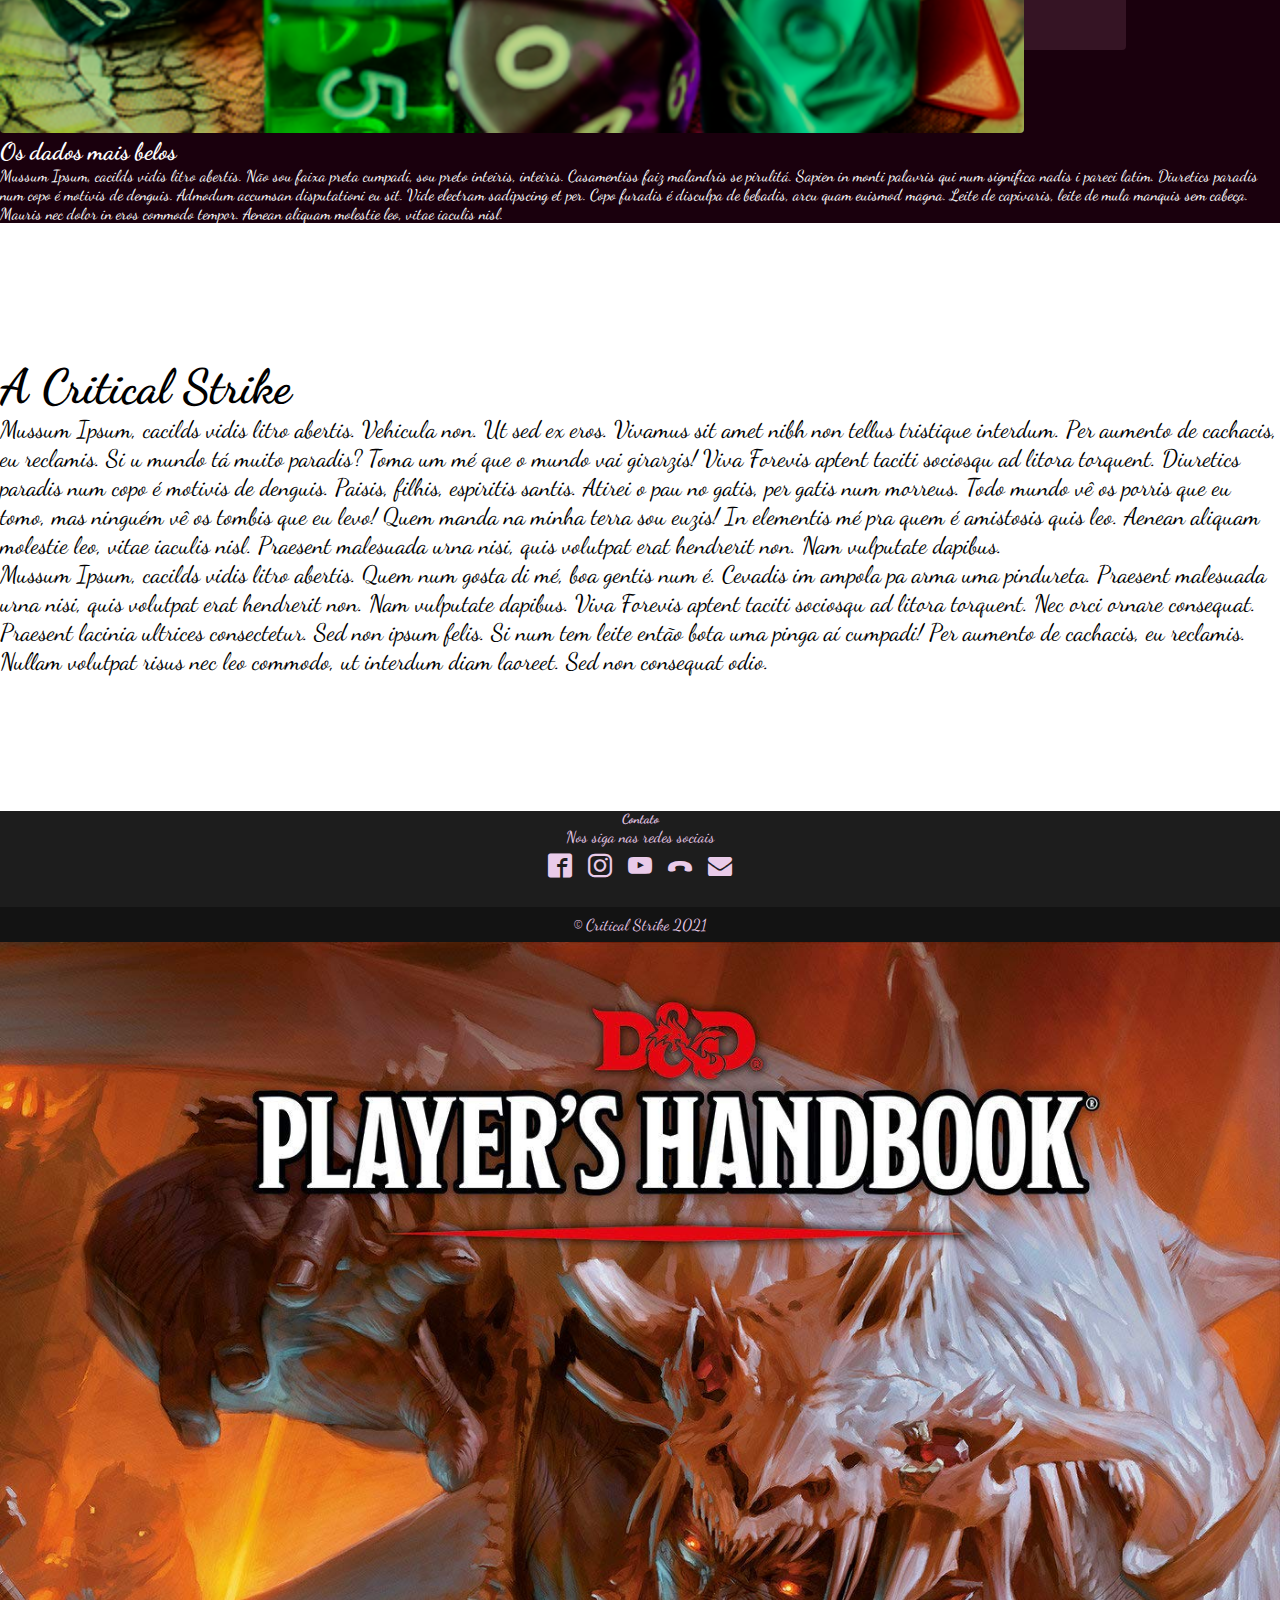
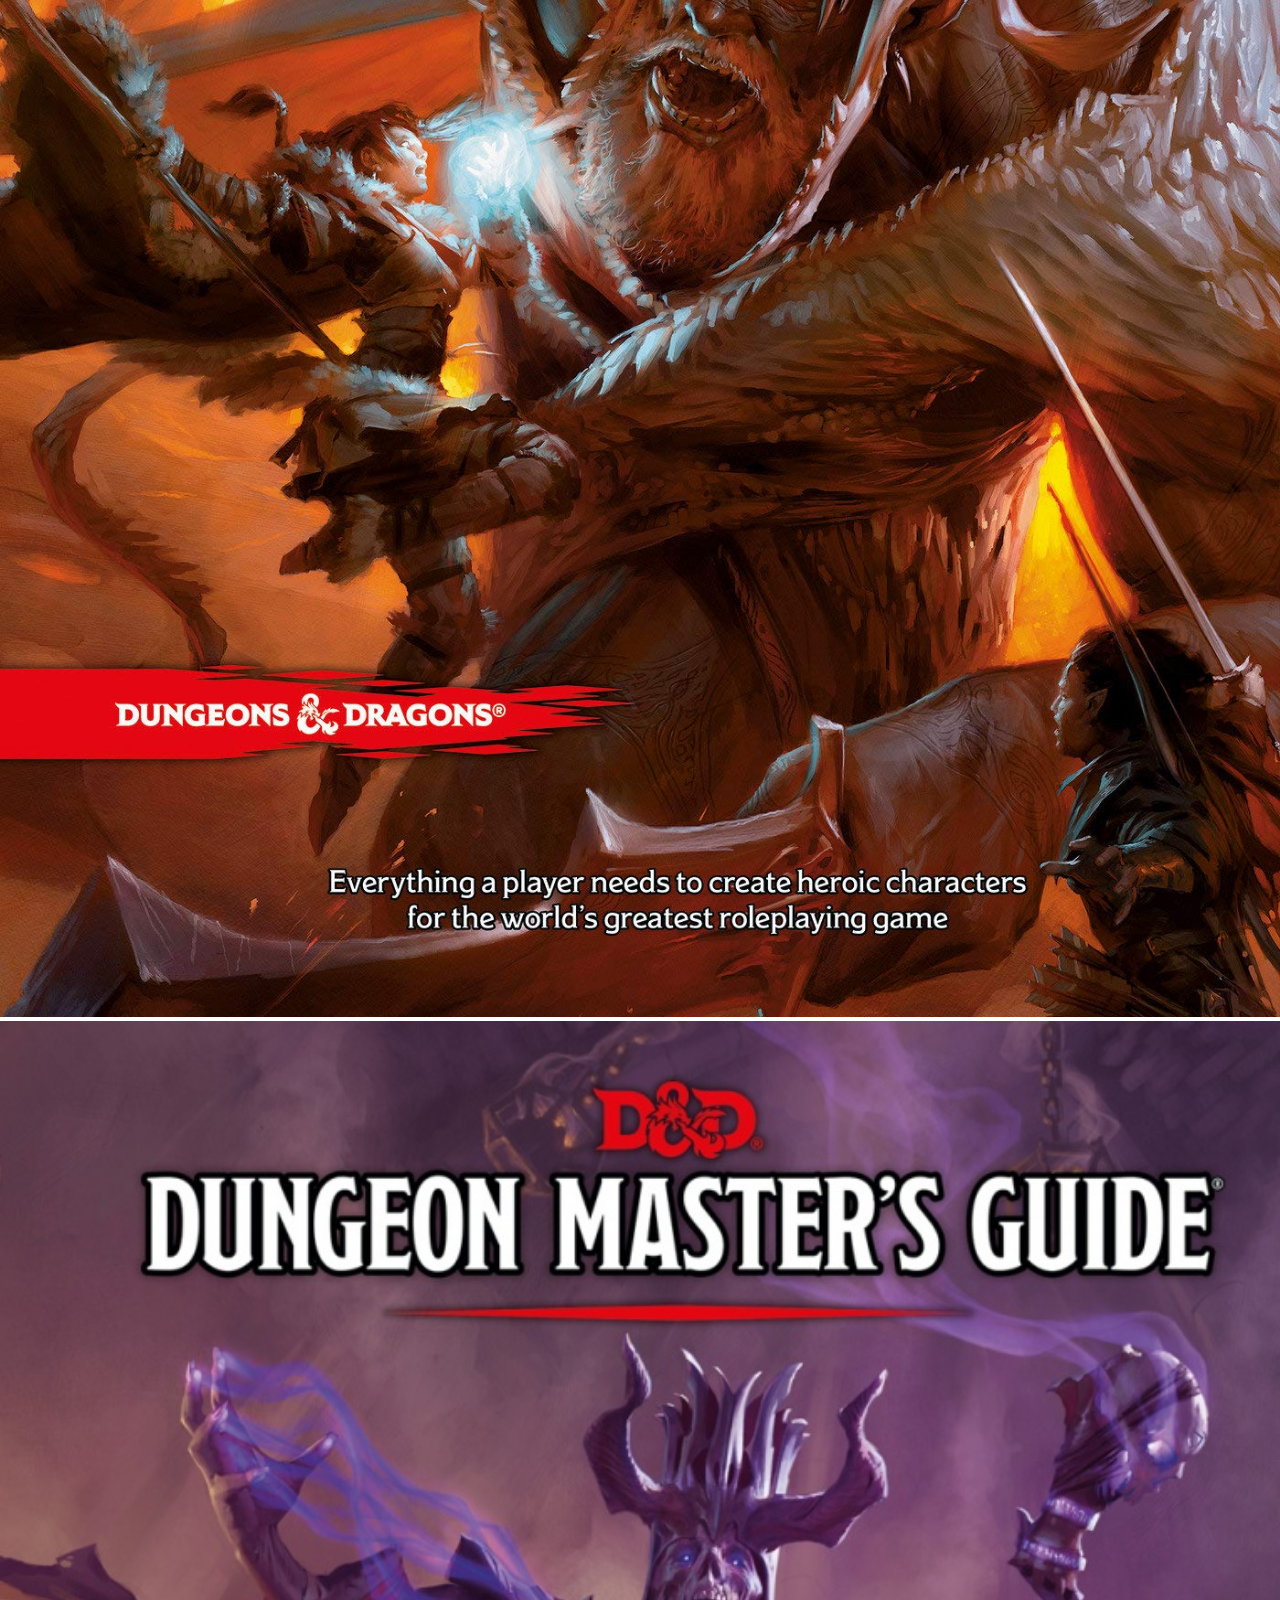
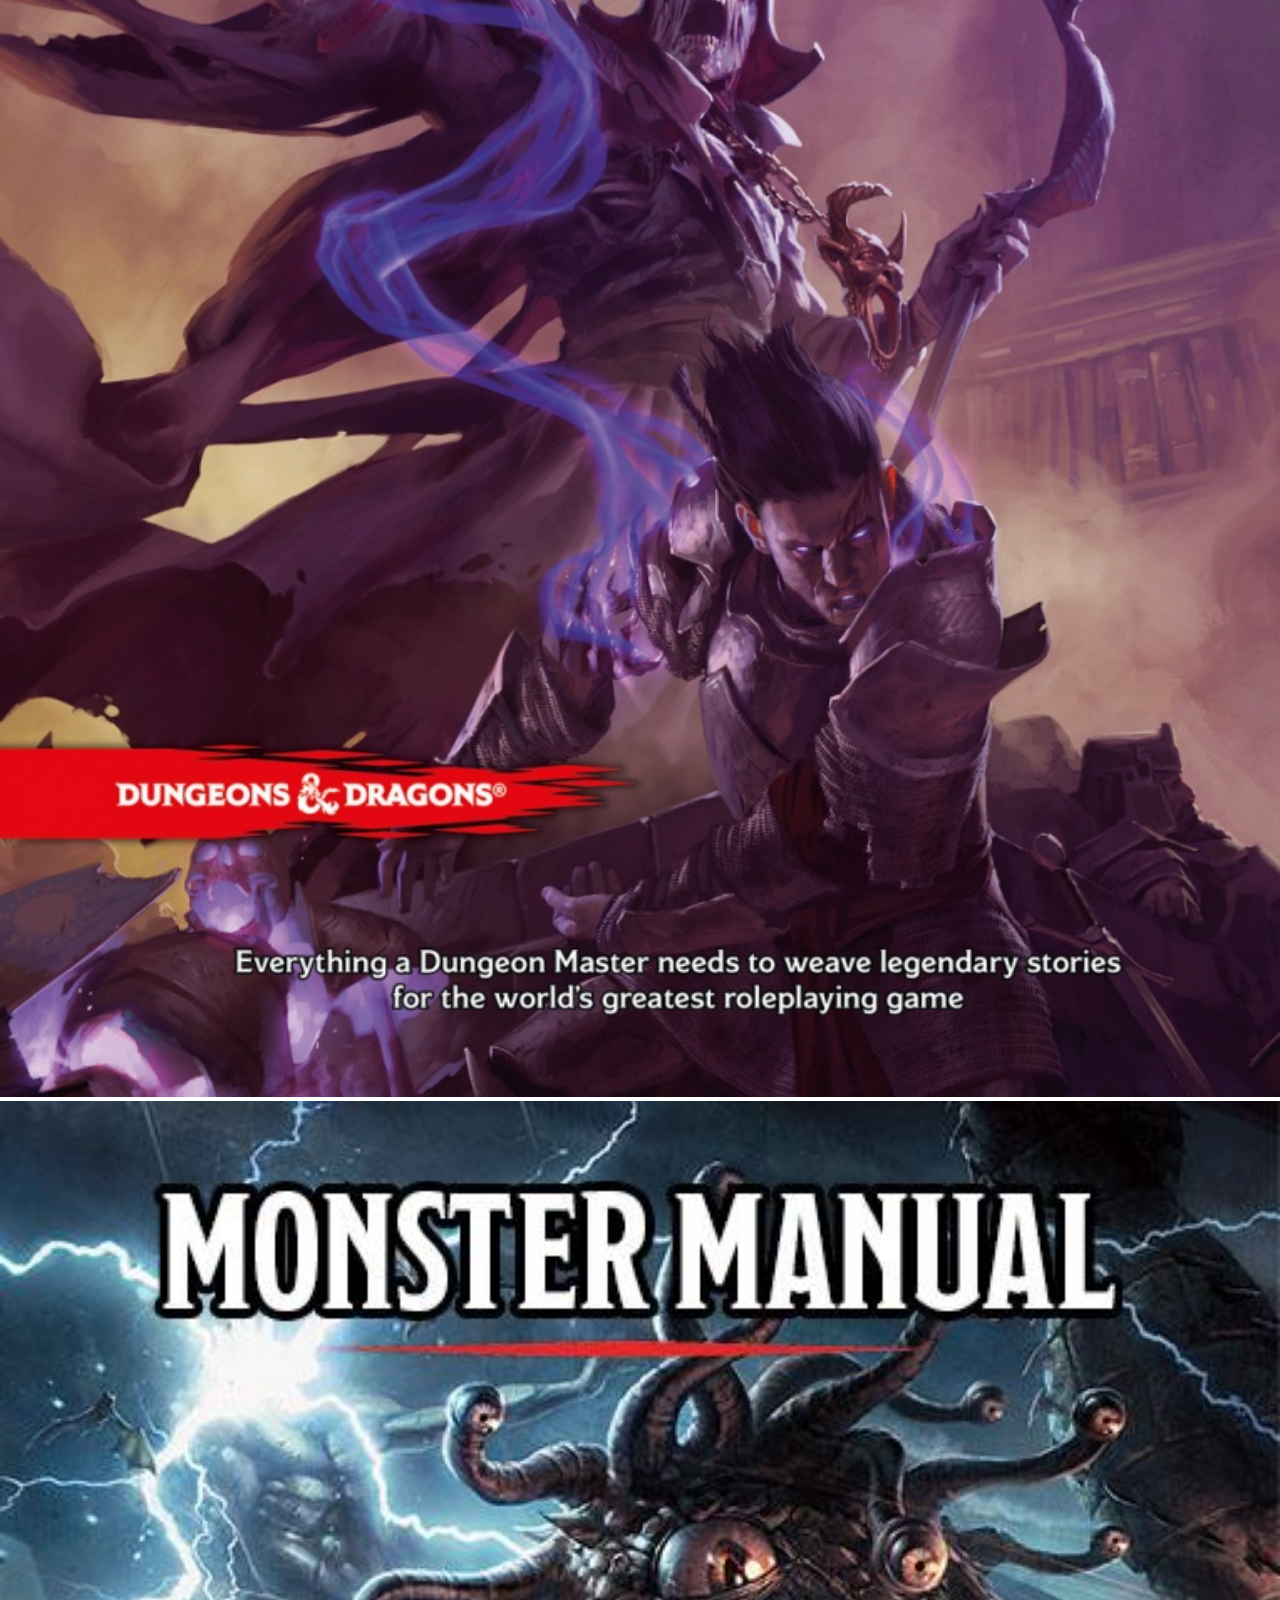
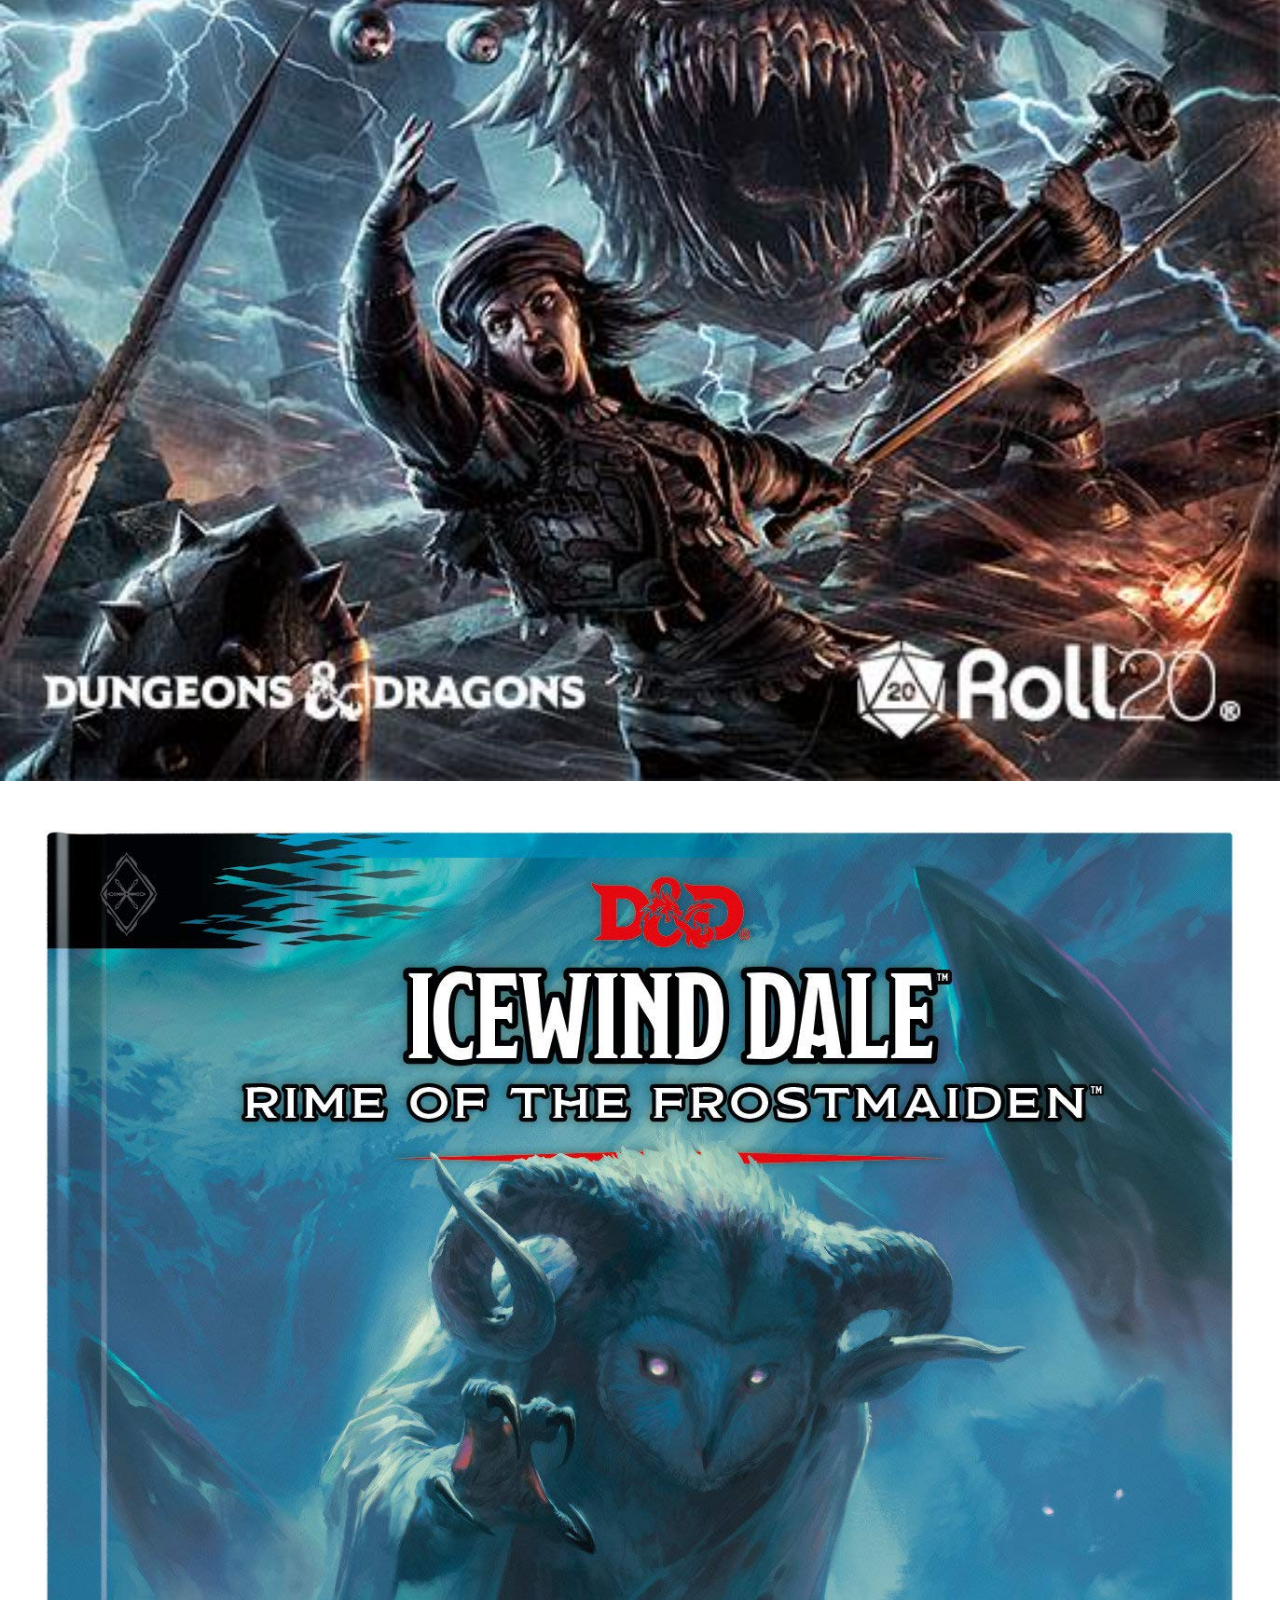
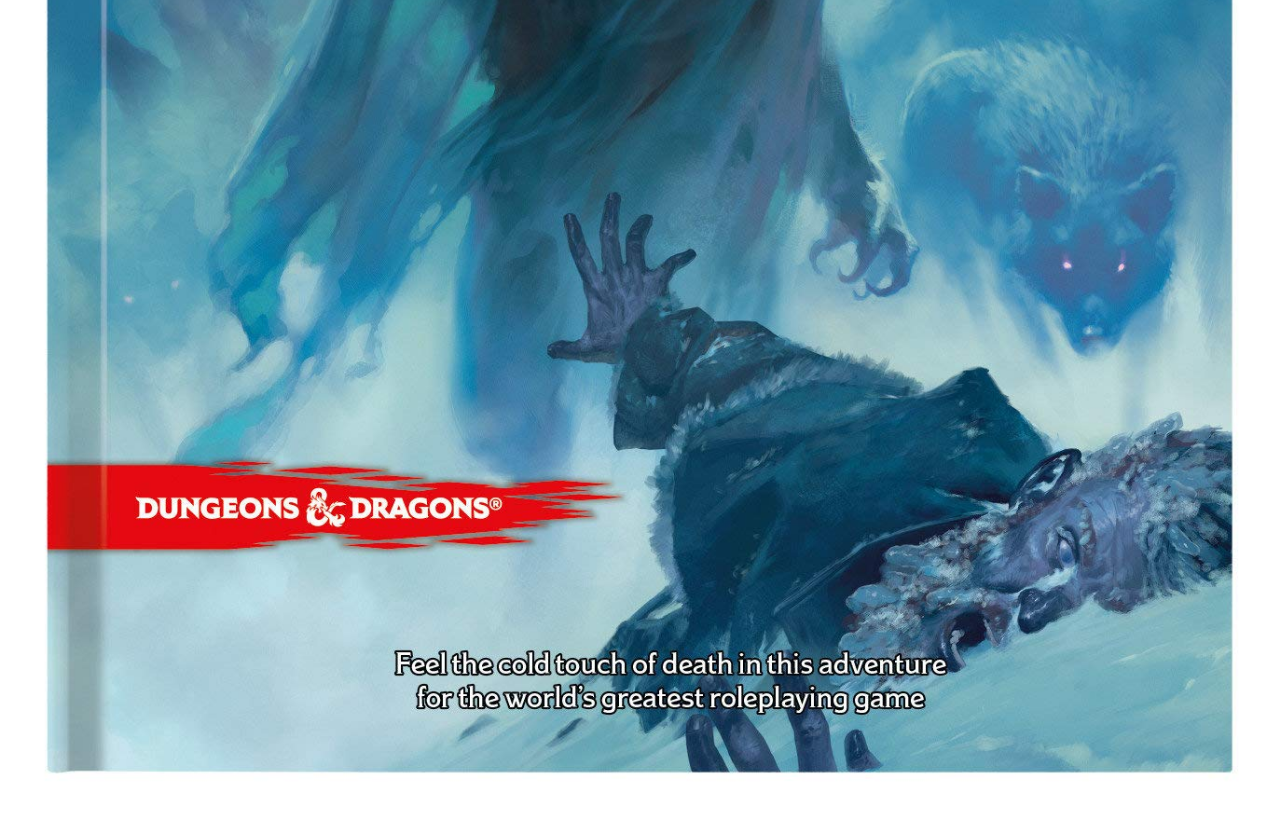
==== commit 339cc5e7: "Update index.html" ====
--- a/index.html
+++ b/index.html
@@ -47,7 +47,7 @@
               <div class="container">
                 <a class="navbar-brand" href="#">
                   
-                  <img src="image/logo9.svg" alt="">
+                  <img src="image/logo-critical9.svg" alt="">
                 </a>
                 <button
                   class="navbar-toggler"
